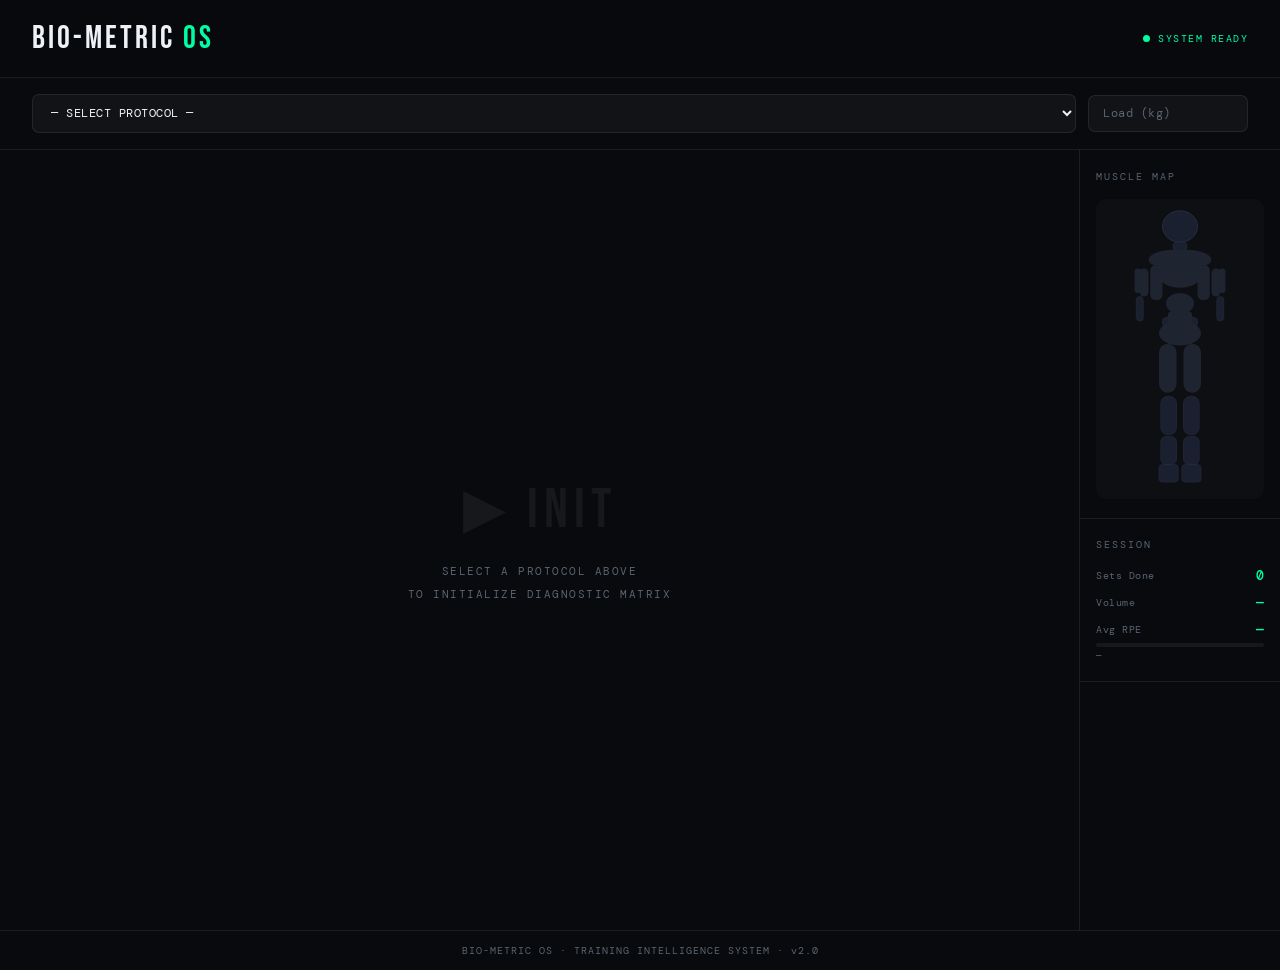
==== index.html @ 9e380eb0 "Add files via upload" ====
<!DOCTYPE html>
<html lang="en">
<head>
  <meta charset="UTF-8">
  <meta name="viewport" content="width=device-width, initial-scale=1.0">
  <title>Bio-Metric OS</title>
  <link rel="preconnect" href="https://fonts.googleapis.com">
  <link href="https://fonts.googleapis.com/css2?family=Bebas+Neue&family=DM+Mono:wght@400;500&family=DM+Sans:wght@300;400;500&display=swap" rel="stylesheet">
  <style>
    *, *::before, *::after { box-sizing: border-box; margin: 0; padding: 0; }

    :root {
      --bg: #080a0d;
      --panel: rgba(255, 255, 255, 0.04);
      --border: rgba(255, 255, 255, 0.08);
      --accent: #00ffa3;
      --accent2: #ff4e6a;
      --accent3: #7c6ff7;
      --text: #c8d0dc;
      --muted: #5a6472;
      --bright: #eef2f7;
    }

    body {
      background: var(--bg);
      color: var(--text);
      font-family: 'DM Sans', sans-serif;
      min-height: 100vh;
      overflow-x: hidden;
    }

    /* ── HEADER ── */
    .bm-header {
      display: flex;
      align-items: center;
      justify-content: space-between;
      padding: 1.2rem 2rem;
      border-bottom: 1px solid var(--border);
      position: sticky;
      top: 0;
      background: rgba(8, 10, 13, 0.92);
      backdrop-filter: blur(12px);
      z-index: 10;
    }

    .bm-logo {
      font-family: 'Bebas Neue', sans-serif;
      font-size: 2rem;
      letter-spacing: 3px;
      color: var(--bright);
    }
    .bm-logo span { color: var(--accent); }

    .bm-status {
      display: flex;
      align-items: center;
      gap: 8px;
      font-family: 'DM Mono', monospace;
      font-size: 0.65rem;
      color: var(--accent);
      text-transform: uppercase;
      letter-spacing: 1.5px;
    }
    .bm-dot {
      width: 7px;
      height: 7px;
      border-radius: 50%;
      background: var(--accent);
      animation: pulse 1.8s ease-in-out infinite;
    }
    @keyframes pulse {
      0%, 100% { opacity: 1; box-shadow: 0 0 0 0 rgba(0, 255, 163, 0.5); }
      50%       { opacity: 0.7; box-shadow: 0 0 0 6px rgba(0, 255, 163, 0); }
    }

    /* ── CONTROLS ── */
    .bm-controls {
      display: flex;
      gap: 12px;
      padding: 1rem 2rem;
      border-bottom: 1px solid var(--border);
      align-items: center;
    }

    .bm-select, .bm-input {
      background: var(--panel);
      border: 1px solid var(--border);
      color: var(--bright);
      font-family: 'DM Mono', monospace;
      font-size: 0.72rem;
      padding: 10px 14px;
      border-radius: 7px;
      outline: none;
      letter-spacing: 0.5px;
      transition: border-color 0.2s;
    }
    .bm-select { flex: 1; cursor: pointer; }
    .bm-input  { width: 160px; }
    .bm-select:focus, .bm-input:focus { border-color: var(--accent); }
    .bm-input::placeholder { color: var(--muted); }

    /* ── MAIN LAYOUT ── */
    .bm-main {
      display: grid;
      grid-template-columns: 1fr 200px;
      min-height: calc(100vh - 120px);
    }

    /* ── VIEWPORT ── */
    .bm-viewport {
      padding: 1.5rem 2rem;
      border-right: 1px solid var(--border);
      transition: opacity 0.35s ease;
    }
    .bm-viewport.fading { opacity: 0; }

    .bm-init {
      display: flex;
      flex-direction: column;
      align-items: center;
      justify-content: center;
      height: 100%;
      gap: 16px;
      min-height: 300px;
    }
    .bm-init-icon {
      font-family: 'Bebas Neue', sans-serif;
      font-size: 3.5rem;
      color: rgba(255,255,255,0.06);
      letter-spacing: 6px;
    }
    .bm-init-txt {
      font-family: 'DM Mono', monospace;
      font-size: 0.7rem;
      color: var(--muted);
      letter-spacing: 1.5px;
      text-align: center;
      line-height: 2;
      text-transform: uppercase;
    }

    /* ── PROTOCOL HEADER ── */
    .proto-header {
      margin-bottom: 1.2rem;
      padding-bottom: 1rem;
      border-bottom: 1px solid var(--border);
    }
    .proto-label {
      font-family: 'Bebas Neue', sans-serif;
      font-size: 2rem;
      letter-spacing: 3px;
      color: var(--bright);
      line-height: 1;
    }
    .proto-status {
      display: inline-block;
      margin-top: 6px;
      font-family: 'DM Mono', monospace;
      font-size: 0.6rem;
      letter-spacing: 2px;
      text-transform: uppercase;
      color: var(--accent);
      border: 1px solid rgba(0, 255, 163, 0.25);
      padding: 4px 10px;
      border-radius: 4px;
    }

    /* ── WORKOUT CARDS ── */
    .workout-grid { display: flex; flex-direction: column; gap: 12px; }

    .workout-card {
      background: var(--panel);
      border: 1px solid var(--border);
      border-left: 3px solid var(--accent3);
      border-radius: 10px;
      padding: 1rem 1.2rem;
      transition: border-color 0.4s, box-shadow 0.4s, transform 0.2s;
    }
    .workout-card:hover { transform: translateX(2px); }
    .workout-card.done {
      border-left-color: var(--accent);
      box-shadow: 0 0 20px -6px rgba(0, 255, 163, 0.25);
    }

    .card-exname {
      font-family: 'Bebas Neue', sans-serif;
      font-size: 1.25rem;
      letter-spacing: 2px;
      color: var(--bright);
      margin-bottom: 8px;
    }

    .card-metrics {
      display: flex;
      gap: 8px;
      flex-wrap: wrap;
      margin-bottom: 8px;
    }
    .metric-chip {
      font-family: 'DM Mono', monospace;
      font-size: 0.62rem;
      background: rgba(255, 255, 255, 0.05);
      border: 1px solid var(--border);
      padding: 3px 9px;
      border-radius: 5px;
      color: var(--text);
      letter-spacing: 0.5px;
    }
    .metric-chip b { color: var(--bright); }

    .card-cues {
      font-size: 0.73rem;
      color: var(--muted);
      margin-bottom: 12px;
      line-height: 1.6;
      font-style: italic;
    }
    .cue-dot { color: var(--accent3); margin: 0 6px; }

    .set-btn {
      background: transparent;
      border: 1px solid rgba(124, 111, 247, 0.4);
      color: var(--accent3);
      font-family: 'DM Mono', monospace;
      font-size: 0.65rem;
      letter-spacing: 1px;
      padding: 6px 14px;
      border-radius: 6px;
      cursor: pointer;
      transition: all 0.2s;
      text-transform: uppercase;
    }
    .set-btn:hover { background: rgba(124, 111, 247, 0.12); border-color: var(--accent3); }
    .set-btn.done { border-color: rgba(0, 255, 163, 0.4); color: var(--accent); background: rgba(0, 255, 163, 0.06); }
    .set-btn:active { transform: scale(0.97); }

    /* ── SIDEBAR ── */
    .bm-sidebar { display: flex; flex-direction: column; }

    .sidebar-section {
      padding: 1.2rem 1rem;
      border-bottom: 1px solid var(--border);
    }
    .sidebar-title {
      font-family: 'DM Mono', monospace;
      font-size: 0.6rem;
      color: var(--muted);
      text-transform: uppercase;
      letter-spacing: 2px;
      margin-bottom: 1rem;
    }

    /* ── SVG MUSCLE MAP ── */
    .svg-wrap {
      background: rgba(255,255,255,0.02);
      border-radius: 10px;
      padding: 10px;
      display: flex;
      justify-content: center;
    }
    svg#hmap { width: 140px; height: auto; }

    .muscle-grp {
      fill: #1e2530;
      transition: fill 0.5s ease, filter 0.5s ease;
    }
    .muscle-grp.active {
      fill: var(--accent);
      filter: drop-shadow(0 0 6px rgba(0, 255, 163, 0.6));
    }

    /* ── SESSION STATS ── */
    .session-stats { display: flex; flex-direction: column; gap: 10px; }
    .stat-row { display: flex; justify-content: space-between; align-items: center; }
    .stat-key {
      font-family: 'DM Mono', monospace;
      font-size: 0.6rem;
      color: var(--muted);
      letter-spacing: 0.5px;
    }
    .stat-val {
      font-family: 'DM Mono', monospace;
      font-size: 0.8rem;
      color: var(--accent);
      font-weight: 500;
    }

    .rpe-bar-bg {
      background: rgba(255,255,255,0.06);
      border-radius: 2px;
      height: 4px;
      overflow: hidden;
      margin-top: 5px;
    }
    .rpe-bar-fill {
      height: 100%;
      background: linear-gradient(90deg, var(--accent3), var(--accent2));
      border-radius: 2px;
      transition: width 0.7s cubic-bezier(0.4, 0, 0.2, 1);
    }
    .rpe-label {
      font-family: 'DM Mono', monospace;
      font-size: 0.55rem;
      color: var(--muted);
      margin-top: 3px;
      letter-spacing: 0.5px;
    }

    /* ── FOOTER ── */
    .bm-footer {
      padding: 0.8rem 2rem;
      border-top: 1px solid var(--border);
      font-family: 'DM Mono', monospace;
      font-size: 0.6rem;
      color: var(--muted);
      letter-spacing: 1px;
      text-align: center;
    }
  </style>
</head>
<body>

  <header class="bm-header">
    <div class="bm-logo">BIO-METRIC <span>OS</span></div>
    <div class="bm-status">
      <div class="bm-dot"></div>
      <span id="sys-status">SYSTEM READY</span>
    </div>
  </header>

  <div class="bm-controls">
    <select class="bm-select" id="proto-sel">
      <option value="">— SELECT PROTOCOL —</option>
      <option value="bodybuilder">HYPERTROPHY / BODYBUILDER</option>
      <option value="powerlifter">CNS INTENSITY / POWERLIFTER</option>
      <option value="calisthenics">NEUROMUSCULAR / CALISTHENICS</option>
    </select>
    <input class="bm-input" type="number" id="wt-input" placeholder="Load (kg)" min="0">
  </div>

  <div class="bm-main">

    <!-- Dynamic Viewport -->
    <div class="bm-viewport" id="viewport">
      <div class="bm-init">
        <div class="bm-init-icon">▶ INIT</div>
        <div class="bm-init-txt">Select a protocol above<br>to initialize diagnostic matrix</div>
      </div>
    </div>

    <!-- Sidebar -->
    <div class="bm-sidebar">

      <div class="sidebar-section">
        <div class="sidebar-title">Muscle Map</div>
        <div class="svg-wrap">
          <svg id="hmap" viewBox="0 0 80 160" xmlns="http://www.w3.org/2000/svg">
            <!-- Head -->
            <ellipse cx="40" cy="10" rx="10" ry="9" fill="#1a2030" stroke="#2a3040" stroke-width="0.5"/>
            <!-- Neck -->
            <rect x="36" y="19" width="8" height="5" rx="2" fill="#1a2030" stroke="#2a3040" stroke-width="0.3"/>
            <!-- Shoulders -->
            <ellipse id="m-shoulders" cx="40" cy="29" rx="18" ry="6" class="muscle-grp"/>
            <!-- Chest -->
            <ellipse id="m-chest" cx="40" cy="38" rx="12" ry="7" class="muscle-grp"/>
            <!-- Lats -->
            <rect id="m-lats" x="23" y="32" width="7" height="20" rx="3" class="muscle-grp"/>
            <rect id="m-lats-r" x="50" y="32" width="7" height="20" rx="3" class="muscle-grp"/>
            <!-- Core / Abs -->
            <ellipse id="m-core" cx="40" cy="54" rx="8" ry="6" class="muscle-grp"/>
            <!-- Triceps -->
            <rect id="m-triceps" x="17" y="34" width="5" height="16" rx="2.5" class="muscle-grp"/>
            <rect id="m-triceps-r" x="58" y="34" width="5" height="16" rx="2.5" class="muscle-grp"/>
            <!-- Biceps -->
            <rect id="m-biceps" x="14" y="34" width="4" height="14" rx="2" class="muscle-grp"/>
            <rect id="m-biceps-r" x="62" y="34" width="4" height="14" rx="2" class="muscle-grp"/>
            <!-- Forearms -->
            <rect x="15" y="50" width="4" height="14" rx="2" fill="#1a2030" stroke="#2a3040" stroke-width="0.3"/>
            <rect x="61" y="50" width="4" height="14" rx="2" fill="#1a2030" stroke="#2a3040" stroke-width="0.3"/>
            <!-- Hips -->
            <rect x="30" y="62" width="20" height="5" rx="2" fill="#1a2030" stroke="#2a3040" stroke-width="0.3"/>
            <!-- Lower Back -->
            <rect id="m-lower_back" x="33" y="58" width="14" height="10" rx="3" class="muscle-grp"/>
            <!-- Glutes -->
            <ellipse id="m-glutes" cx="40" cy="71" rx="12" ry="7" class="muscle-grp"/>
            <!-- Quads -->
            <rect id="m-quads" x="28" y="77" width="10" height="28" rx="5" class="muscle-grp"/>
            <rect id="m-quads-r" x="42" y="77" width="10" height="28" rx="5" class="muscle-grp"/>
            <!-- Hamstrings (calves area) -->
            <rect x="29" y="107" width="9" height="22" rx="4" fill="#1a2030" stroke="#2a3040" stroke-width="0.3"/>
            <rect x="42" y="107" width="9" height="22" rx="4" fill="#1a2030" stroke="#2a3040" stroke-width="0.3"/>
            <!-- Calves -->
            <rect x="29" y="130" width="9" height="16" rx="3" fill="#1a2030" stroke="#2a3040" stroke-width="0.3"/>
            <rect x="42" y="130" width="9" height="16" rx="3" fill="#1a2030" stroke="#2a3040" stroke-width="0.3"/>
            <!-- Feet -->
            <rect x="28" y="146" width="11" height="10" rx="2" fill="#1a2030" stroke="#2a3040" stroke-width="0.3"/>
            <rect x="41" y="146" width="11" height="10" rx="2" fill="#1a2030" stroke="#2a3040" stroke-width="0.3"/>
          </svg>
        </div>
      </div>

      <div class="sidebar-section">
        <div class="sidebar-title">Session</div>
        <div class="session-stats">
          <div class="stat-row">
            <span class="stat-key">Sets Done</span>
            <span class="stat-val" id="stat-sets">0</span>
          </div>
          <div class="stat-row">
            <span class="stat-key">Volume</span>
            <span class="stat-val" id="stat-vol">—</span>
          </div>
          <div>
            <div class="stat-row">
              <span class="stat-key">Avg RPE</span>
              <span class="stat-val" id="stat-rpe">—</span>
            </div>
            <div class="rpe-bar-bg"><div class="rpe-bar-fill" id="rpe-bar" style="width:0%"></div></div>
            <div class="rpe-label" id="rpe-label">—</div>
          </div>
        </div>
      </div>

    </div>
  </div>

  <footer class="bm-footer">BIO-METRIC OS · TRAINING INTELLIGENCE SYSTEM · v2.0</footer>

  <script>
    const DB = {
      protocols: {
        bodybuilder: {
          label: "Hypertrophy Protocol",
          physiologyStatus: "High-Volume Metabolic Stress",
          targetedMuscles: ["chest", "triceps", "shoulders"],
          workoutBlocks: [
            { exercise: "Incline Dumbbell Press", tempo: "3-1-2-1", rpe: 8, reps: "10-12", cues: ["Retract scapula", "Deep stretch at bottom"] },
            { exercise: "Lateral Raises",         tempo: "2-0-2-2", rpe: 9, reps: "15-20", cues: ["Lead with elbows", "Pinkies up"] },
            { exercise: "Cable Chest Fly",        tempo: "2-1-2-0", rpe: 8, reps: "12-15", cues: ["Full ROM stretch", "Squeeze at peak"] }
          ]
        },
        powerlifter: {
          label: "CNS Intensity Protocol",
          physiologyStatus: "Maximum Motor Unit Recruitment",
          targetedMuscles: ["quads", "glutes", "lower_back"],
          workoutBlocks: [
            { exercise: "Low Bar Back Squat",   tempo: "2-0-X-0", rpe: 9, reps: "3-5", cues: ["Drive through mid-foot", "Brace hard"] },
            { exercise: "Romanian Deadlift",    tempo: "3-0-1-0", rpe: 8, reps: "4-6", cues: ["Hinge at hip", "Bar close to body"] }
          ]
        },
        calisthenics: {
          label: "Neuromuscular Skill Protocol",
          physiologyStatus: "Proprioceptive Mastery",
          targetedMuscles: ["lats", "biceps", "core"],
          workoutBlocks: [
            { exercise: "Muscle Up Progression", tempo: "Explosive", rpe: 7, reps: "5",     cues: ["False grip", "Chest over bar"] },
            { exercise: "L-Sit Hold",            tempo: "Static",   rpe: 7, reps: "3×15s", cues: ["Depress scapula", "Legs parallel"] },
            { exercise: "Weighted Pull-up",      tempo: "2-1-2-0",  rpe: 8, reps: "5-6",   cues: ["Elbows to pockets", "Full hang"] }
          ]
        }
      }
    };

    // Maps JSON muscle keys → SVG element IDs
    const muscleMap = {
      chest:      ["m-chest"],
      triceps:    ["m-triceps", "m-triceps-r"],
      shoulders:  ["m-shoulders"],
      quads:      ["m-quads", "m-quads-r"],
      glutes:     ["m-glutes"],
      lower_back: ["m-lower_back"],
      lats:       ["m-lats", "m-lats-r"],
      biceps:     ["m-biceps", "m-biceps-r"],
      core:       ["m-core"]
    };

    let state = { protocol: null, doneSets: new Set(), totalVol: 0 };

    function setStatus(txt) {
      document.getElementById('sys-status').textContent = txt;
    }

    function getRPELabel(rpe) {
      if (rpe <= 5) return 'Easy';
      if (rpe <= 7) return 'Moderate';
      if (rpe <= 8) return 'Hard';
      if (rpe <= 9) return 'Very Hard';
      return 'Max Effort';
    }

    function updateMap(targets) {
      document.querySelectorAll('.muscle-grp').forEach(el => el.classList.remove('active'));
      targets.forEach(t => {
        (muscleMap[t] || []).forEach(id => {
          const el = document.getElementById(id);
          if (el) el.classList.add('active');
        });
      });
    }

    function updateStats() {
      const wt = parseFloat(document.getElementById('wt-input').value) || 0;
      document.getElementById('stat-sets').textContent = state.doneSets.size;
      document.getElementById('stat-vol').textContent = state.totalVol > 0
        ? state.totalVol.toFixed(0) + ' kg'
        : (wt > 0 ? '0 kg' : '—');
    }

    function renderProtocol(key) {
      const vp = document.getElementById('viewport');
      vp.classList.add('fading');
      state.doneSets.clear();
      state.totalVol = 0;
      updateStats();

      setTimeout(() => {
        const p = DB.protocols[key];
        state.protocol = p;
        const maxRPE = Math.max(...p.workoutBlocks.map(b => b.rpe));

        vp.innerHTML = `
          <div class="proto-header">
            <div class="proto-label">${p.label}</div>
            <div class="proto-status">${p.physiologyStatus}</div>
          </div>
          <div class="workout-grid">
            ${p.workoutBlocks.map((b, i) => `
              <div class="workout-card" id="card-${i}">
                <div class="card-exname">${b.exercise}</div>
                <div class="card-metrics">
                  <span class="metric-chip"><b>RPE</b> ${b.rpe}</span>
                  <span class="metric-chip"><b>REPS</b> ${b.reps}</span>
                  <span class="metric-chip"><b>TEMPO</b> ${b.tempo}</span>
                </div>
                <div class="card-cues">${b.cues.map(c => `<span>${c}</span>`).join('<span class="cue-dot">·</span>')}</div>
                <button class="set-btn" id="btn-${i}" onclick="logSet(${i})">✓ Log Set</button>
              </div>
            `).join('')}
          </div>
        `;

        vp.classList.remove('fading');
        updateMap(p.targetedMuscles);
        document.getElementById('rpe-bar').style.width = (maxRPE / 10 * 100) + '%';
        document.getElementById('stat-rpe').textContent = maxRPE + '/10';
        document.getElementById('rpe-label').textContent = getRPELabel(maxRPE);
        setStatus('PROTOCOL LOADED');
      }, 350);
    }

    function logSet(i) {
      const wt = parseFloat(document.getElementById('wt-input').value) || 0;
      const block = state.protocol.workoutBlocks[i];
      if (!state.doneSets.has(i)) {
        state.doneSets.add(i);
        const repsMid = parseInt(block.reps) || 5;
        state.totalVol += repsMid * wt;
        document.getElementById('card-' + i).classList.add('done');
        const btn = document.getElementById('btn-' + i);
        btn.classList.add('done');
        btn.textContent = '✓ Done';
        updateStats();
        setStatus('SET LOGGED · ' + state.doneSets.size + ' COMPLETE');
      }
    }

    document.getElementById('proto-sel').addEventListener('change', e => {
      if (e.target.value) renderProtocol(e.target.value);
    });
    document.getElementById('wt-input').addEventListener('input', updateStats);
  </script>

</body>
</html>
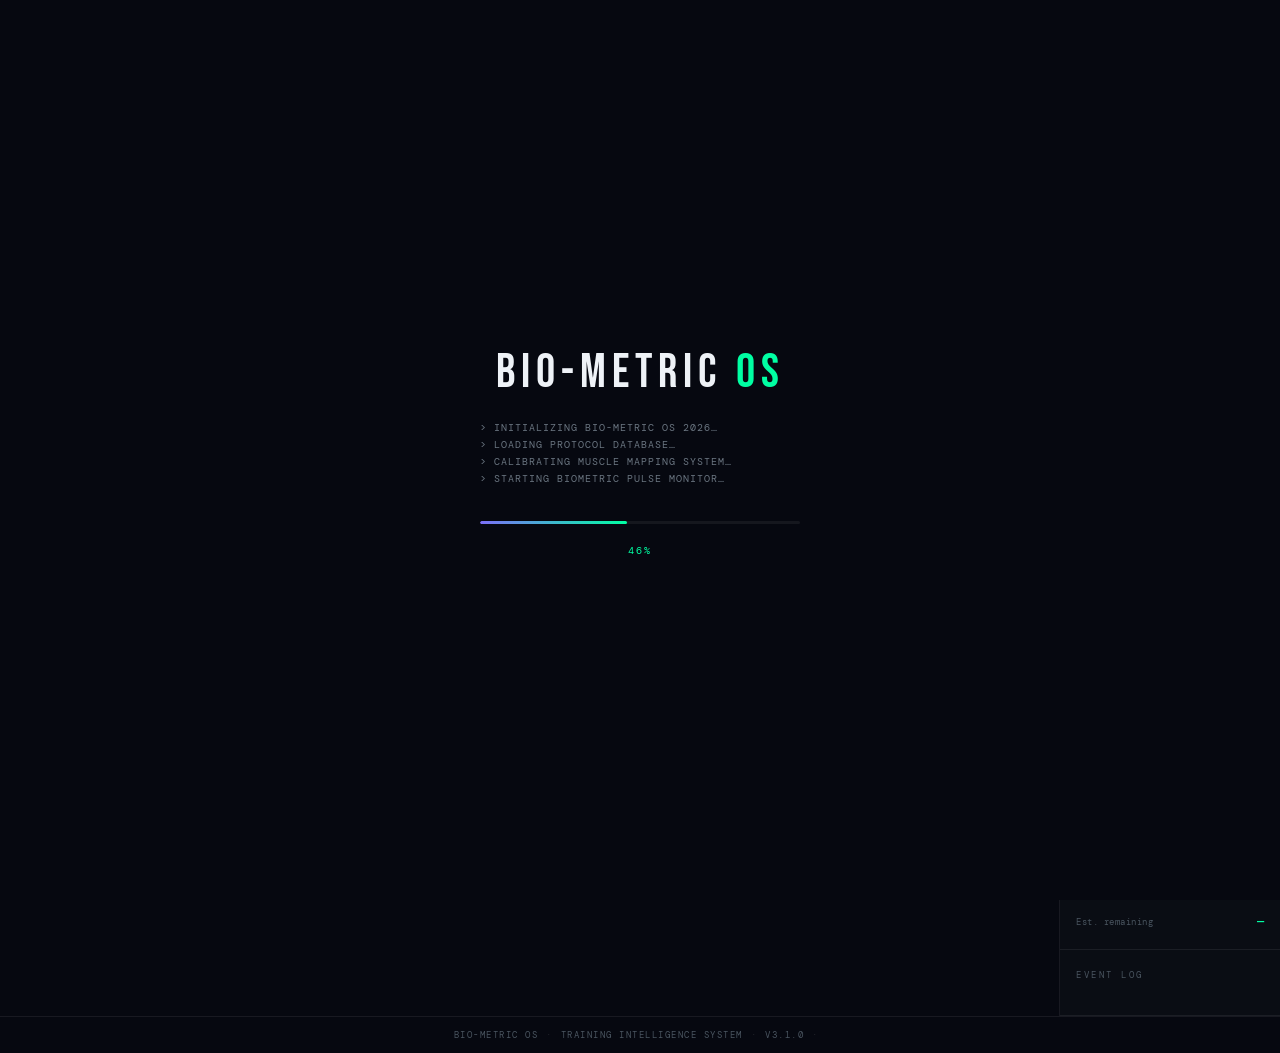
==== commit bbde28ba: "Add files via upload" ====
--- a/index.html
+++ b/index.html
@@ -1,404 +1,151 @@
 <!DOCTYPE html>
 <html lang="en">
 <head>
-  <meta charset="UTF-8">
-  <meta name="viewport" content="width=device-width, initial-scale=1.0">
-  <title>Bio-Metric OS</title>
-  <link rel="preconnect" href="https://fonts.googleapis.com">
-  <link href="https://fonts.googleapis.com/css2?family=Bebas+Neue&family=DM+Mono:wght@400;500&family=DM+Sans:wght@300;400;500&display=swap" rel="stylesheet">
-  <style>
-    *, *::before, *::after { box-sizing: border-box; margin: 0; padding: 0; }
-
-    :root {
-      --bg: #080a0d;
-      --panel: rgba(255, 255, 255, 0.04);
-      --border: rgba(255, 255, 255, 0.08);
-      --accent: #00ffa3;
-      --accent2: #ff4e6a;
-      --accent3: #7c6ff7;
-      --text: #c8d0dc;
-      --muted: #5a6472;
-      --bright: #eef2f7;
-    }
-
-    body {
-      background: var(--bg);
-      color: var(--text);
-      font-family: 'DM Sans', sans-serif;
-      min-height: 100vh;
-      overflow-x: hidden;
-    }
-
-    /* ── HEADER ── */
-    .bm-header {
-      display: flex;
-      align-items: center;
-      justify-content: space-between;
-      padding: 1.2rem 2rem;
-      border-bottom: 1px solid var(--border);
-      position: sticky;
-      top: 0;
-      background: rgba(8, 10, 13, 0.92);
-      backdrop-filter: blur(12px);
-      z-index: 10;
-    }
-
-    .bm-logo {
-      font-family: 'Bebas Neue', sans-serif;
-      font-size: 2rem;
-      letter-spacing: 3px;
-      color: var(--bright);
-    }
-    .bm-logo span { color: var(--accent); }
-
-    .bm-status {
-      display: flex;
-      align-items: center;
-      gap: 8px;
-      font-family: 'DM Mono', monospace;
-      font-size: 0.65rem;
-      color: var(--accent);
-      text-transform: uppercase;
-      letter-spacing: 1.5px;
-    }
-    .bm-dot {
-      width: 7px;
-      height: 7px;
-      border-radius: 50%;
-      background: var(--accent);
-      animation: pulse 1.8s ease-in-out infinite;
-    }
-    @keyframes pulse {
-      0%, 100% { opacity: 1; box-shadow: 0 0 0 0 rgba(0, 255, 163, 0.5); }
-      50%       { opacity: 0.7; box-shadow: 0 0 0 6px rgba(0, 255, 163, 0); }
-    }
-
-    /* ── CONTROLS ── */
-    .bm-controls {
-      display: flex;
-      gap: 12px;
-      padding: 1rem 2rem;
-      border-bottom: 1px solid var(--border);
-      align-items: center;
-    }
-
-    .bm-select, .bm-input {
-      background: var(--panel);
-      border: 1px solid var(--border);
-      color: var(--bright);
-      font-family: 'DM Mono', monospace;
-      font-size: 0.72rem;
-      padding: 10px 14px;
-      border-radius: 7px;
-      outline: none;
-      letter-spacing: 0.5px;
-      transition: border-color 0.2s;
-    }
-    .bm-select { flex: 1; cursor: pointer; }
-    .bm-input  { width: 160px; }
-    .bm-select:focus, .bm-input:focus { border-color: var(--accent); }
-    .bm-input::placeholder { color: var(--muted); }
-
-    /* ── MAIN LAYOUT ── */
-    .bm-main {
-      display: grid;
-      grid-template-columns: 1fr 200px;
-      min-height: calc(100vh - 120px);
-    }
-
-    /* ── VIEWPORT ── */
-    .bm-viewport {
-      padding: 1.5rem 2rem;
-      border-right: 1px solid var(--border);
-      transition: opacity 0.35s ease;
-    }
-    .bm-viewport.fading { opacity: 0; }
-
-    .bm-init {
-      display: flex;
-      flex-direction: column;
-      align-items: center;
-      justify-content: center;
-      height: 100%;
-      gap: 16px;
-      min-height: 300px;
-    }
-    .bm-init-icon {
-      font-family: 'Bebas Neue', sans-serif;
-      font-size: 3.5rem;
-      color: rgba(255,255,255,0.06);
-      letter-spacing: 6px;
-    }
-    .bm-init-txt {
-      font-family: 'DM Mono', monospace;
-      font-size: 0.7rem;
-      color: var(--muted);
-      letter-spacing: 1.5px;
-      text-align: center;
-      line-height: 2;
-      text-transform: uppercase;
-    }
-
-    /* ── PROTOCOL HEADER ── */
-    .proto-header {
-      margin-bottom: 1.2rem;
-      padding-bottom: 1rem;
-      border-bottom: 1px solid var(--border);
-    }
-    .proto-label {
-      font-family: 'Bebas Neue', sans-serif;
-      font-size: 2rem;
-      letter-spacing: 3px;
-      color: var(--bright);
-      line-height: 1;
-    }
-    .proto-status {
-      display: inline-block;
-      margin-top: 6px;
-      font-family: 'DM Mono', monospace;
-      font-size: 0.6rem;
-      letter-spacing: 2px;
-      text-transform: uppercase;
-      color: var(--accent);
-      border: 1px solid rgba(0, 255, 163, 0.25);
-      padding: 4px 10px;
-      border-radius: 4px;
-    }
-
-    /* ── WORKOUT CARDS ── */
-    .workout-grid { display: flex; flex-direction: column; gap: 12px; }
-
-    .workout-card {
-      background: var(--panel);
-      border: 1px solid var(--border);
-      border-left: 3px solid var(--accent3);
-      border-radius: 10px;
-      padding: 1rem 1.2rem;
-      transition: border-color 0.4s, box-shadow 0.4s, transform 0.2s;
-    }
-    .workout-card:hover { transform: translateX(2px); }
-    .workout-card.done {
-      border-left-color: var(--accent);
-      box-shadow: 0 0 20px -6px rgba(0, 255, 163, 0.25);
-    }
-
-    .card-exname {
-      font-family: 'Bebas Neue', sans-serif;
-      font-size: 1.25rem;
-      letter-spacing: 2px;
-      color: var(--bright);
-      margin-bottom: 8px;
-    }
-
-    .card-metrics {
-      display: flex;
-      gap: 8px;
-      flex-wrap: wrap;
-      margin-bottom: 8px;
-    }
-    .metric-chip {
-      font-family: 'DM Mono', monospace;
-      font-size: 0.62rem;
-      background: rgba(255, 255, 255, 0.05);
-      border: 1px solid var(--border);
-      padding: 3px 9px;
-      border-radius: 5px;
-      color: var(--text);
-      letter-spacing: 0.5px;
-    }
-    .metric-chip b { color: var(--bright); }
-
-    .card-cues {
-      font-size: 0.73rem;
-      color: var(--muted);
-      margin-bottom: 12px;
-      line-height: 1.6;
-      font-style: italic;
-    }
-    .cue-dot { color: var(--accent3); margin: 0 6px; }
-
-    .set-btn {
-      background: transparent;
-      border: 1px solid rgba(124, 111, 247, 0.4);
-      color: var(--accent3);
-      font-family: 'DM Mono', monospace;
-      font-size: 0.65rem;
-      letter-spacing: 1px;
-      padding: 6px 14px;
-      border-radius: 6px;
-      cursor: pointer;
-      transition: all 0.2s;
-      text-transform: uppercase;
-    }
-    .set-btn:hover { background: rgba(124, 111, 247, 0.12); border-color: var(--accent3); }
-    .set-btn.done { border-color: rgba(0, 255, 163, 0.4); color: var(--accent); background: rgba(0, 255, 163, 0.06); }
-    .set-btn:active { transform: scale(0.97); }
-
-    /* ── SIDEBAR ── */
-    .bm-sidebar { display: flex; flex-direction: column; }
-
-    .sidebar-section {
-      padding: 1.2rem 1rem;
-      border-bottom: 1px solid var(--border);
-    }
-    .sidebar-title {
-      font-family: 'DM Mono', monospace;
-      font-size: 0.6rem;
-      color: var(--muted);
-      text-transform: uppercase;
-      letter-spacing: 2px;
-      margin-bottom: 1rem;
-    }
-
-    /* ── SVG MUSCLE MAP ── */
-    .svg-wrap {
-      background: rgba(255,255,255,0.02);
-      border-radius: 10px;
-      padding: 10px;
-      display: flex;
-      justify-content: center;
-    }
-    svg#hmap { width: 140px; height: auto; }
-
-    .muscle-grp {
-      fill: #1e2530;
-      transition: fill 0.5s ease, filter 0.5s ease;
-    }
-    .muscle-grp.active {
-      fill: var(--accent);
-      filter: drop-shadow(0 0 6px rgba(0, 255, 163, 0.6));
-    }
-
-    /* ── SESSION STATS ── */
-    .session-stats { display: flex; flex-direction: column; gap: 10px; }
-    .stat-row { display: flex; justify-content: space-between; align-items: center; }
-    .stat-key {
-      font-family: 'DM Mono', monospace;
-      font-size: 0.6rem;
-      color: var(--muted);
-      letter-spacing: 0.5px;
-    }
-    .stat-val {
-      font-family: 'DM Mono', monospace;
-      font-size: 0.8rem;
-      color: var(--accent);
-      font-weight: 500;
-    }
-
-    .rpe-bar-bg {
-      background: rgba(255,255,255,0.06);
-      border-radius: 2px;
-      height: 4px;
-      overflow: hidden;
-      margin-top: 5px;
-    }
-    .rpe-bar-fill {
-      height: 100%;
-      background: linear-gradient(90deg, var(--accent3), var(--accent2));
-      border-radius: 2px;
-      transition: width 0.7s cubic-bezier(0.4, 0, 0.2, 1);
-    }
-    .rpe-label {
-      font-family: 'DM Mono', monospace;
-      font-size: 0.55rem;
-      color: var(--muted);
-      margin-top: 3px;
-      letter-spacing: 0.5px;
-    }
-
-    /* ── FOOTER ── */
-    .bm-footer {
-      padding: 0.8rem 2rem;
-      border-top: 1px solid var(--border);
-      font-family: 'DM Mono', monospace;
-      font-size: 0.6rem;
-      color: var(--muted);
-      letter-spacing: 1px;
-      text-align: center;
-    }
-  </style>
+  <meta charset="UTF-8" />
+  <meta name="viewport" content="width=device-width, initial-scale=1.0" />
+  <title>Bio-Metric OS · Training Intelligence</title>
+  <link rel="preconnect" href="https://fonts.googleapis.com" />
+  <link href="https://fonts.googleapis.com/css2?family=Bebas+Neue&family=DM+Mono:wght@300;400;500&family=DM+Sans:wght@300;400;500;600&display=swap" rel="stylesheet" />
+  <link rel="stylesheet" href="Iron.css" />
 </head>
 <body>
 
+  <!-- BOOT OVERLAY -->
+  <div id="boot-overlay" class="boot-overlay" aria-hidden="true">
+    <div class="boot-inner">
+      <div class="boot-logo">BIO-METRIC <span>OS</span></div>
+      <div class="boot-lines" id="boot-lines"></div>
+      <div class="boot-bar-wrap">
+        <div class="boot-bar" id="boot-bar"></div>
+      </div>
+      <div class="boot-pct" id="boot-pct">0%</div>
+    </div>
+  </div>
+
+  <!-- REST TIMER OVERLAY -->
+  <div id="rest-overlay" class="rest-overlay" aria-hidden="true">
+    <div class="rest-inner">
+      <div class="rest-label">REST TIMER</div>
+      <canvas id="rest-ring" width="160" height="160"></canvas>
+      <div class="rest-countdown" id="rest-countdown">0:00</div>
+      <div class="rest-msg" id="rest-msg">Recovering…</div>
+      <button class="rest-skip" id="rest-skip">SKIP REST</button>
+    </div>
+  </div>
+
+  <!-- SCANLINE EFFECT -->
+  <div class="scanlines" aria-hidden="true"></div>
+
+  <!-- HEADER -->
   <header class="bm-header">
     <div class="bm-logo">BIO-METRIC <span>OS</span></div>
-    <div class="bm-status">
-      <div class="bm-dot"></div>
-      <span id="sys-status">SYSTEM READY</span>
+
+    <div class="bm-header-center">
+      <canvas id="pulse-canvas" width="200" height="40" aria-label="Biometric pulse monitor"></canvas>
+    </div>
+
+    <div class="bm-header-right">
+      <div class="bm-clock" id="bm-clock">00:00:00</div>
+      <div class="bm-status">
+        <div class="bm-dot"></div>
+        <span id="sys-status">SYSTEM READY</span>
+      </div>
     </div>
   </header>
 
+  <!-- CONTROLS -->
   <div class="bm-controls">
-    <select class="bm-select" id="proto-sel">
-      <option value="">— SELECT PROTOCOL —</option>
-      <option value="bodybuilder">HYPERTROPHY / BODYBUILDER</option>
-      <option value="powerlifter">CNS INTENSITY / POWERLIFTER</option>
-      <option value="calisthenics">NEUROMUSCULAR / CALISTHENICS</option>
-    </select>
-    <input class="bm-input" type="number" id="wt-input" placeholder="Load (kg)" min="0">
-  </div>
-
+    <div class="bm-select-wrap">
+      <label class="ctrl-label" for="proto-sel">PROTOCOL</label>
+      <select class="bm-select" id="proto-sel" aria-label="Select training protocol">
+        <option value="">— SELECT PROTOCOL —</option>
+        <option value="bodybuilder">HYPERTROPHY / BODYBUILDER</option>
+        <option value="powerlifter">CNS INTENSITY / POWERLIFTER</option>
+        <option value="calisthenics">NEUROMUSCULAR / CALISTHENICS</option>
+      </select>
+    </div>
+
+    <div class="bm-input-wrap">
+      <label class="ctrl-label" for="wt-input">LOAD (KG)</label>
+      <input class="bm-input" type="number" id="wt-input" placeholder="0.0" min="0" step="0.5" aria-label="Load in kilograms" />
+    </div>
+
+
+
+    <div class="bm-meta-pills" id="bm-meta-pills">
+      <div class="meta-pill" id="pill-duration"><span class="pill-icon">⏱</span><span id="pill-dur-val">—</span></div>
+      <div class="meta-pill" id="pill-diff"><span class="pill-icon">⚡</span><span id="pill-diff-val">—</span></div>
+      <div class="meta-pill" id="pill-sets-total"><span class="pill-icon">◆</span><span id="pill-sets-val">—</span></div>
+    </div>
+
+    <button class="bm-export-btn" id="export-btn" disabled aria-label="Export session data">
+      EXPORT SESSION
+    </button>
+    
+    <button class="bm-reset-btn" id="reset-btn">RESET SYSTEM</button>
+    
+  </div>
+
+  <!-- MAIN LAYOUT -->
   <div class="bm-main">
 
-    <!-- Dynamic Viewport -->
-    <div class="bm-viewport" id="viewport">
-      <div class="bm-init">
+    <!-- VIEWPORT -->
+    <div class="bm-viewport" id="viewport" role="main">
+      <div class="bm-init" id="init-state">
         <div class="bm-init-icon">▶ INIT</div>
-        <div class="bm-init-txt">Select a protocol above<br>to initialize diagnostic matrix</div>
-      </div>
-    </div>
-
-    <!-- Sidebar -->
-    <div class="bm-sidebar">
-
+        <div class="bm-init-txt">
+          Select a protocol above<br />to initialize diagnostic matrix
+        </div>
+        <div class="bm-init-grid" id="init-grid" aria-hidden="true"></div>
+      </div>
+    </div>
+
+    <!-- SIDEBAR -->
+    <aside class="bm-sidebar" aria-label="Training metrics">
+
+      <!-- COMPLETION RING -->
+      <div class="sidebar-section sidebar-section--ring">
+        <div class="sidebar-title">Completion</div>
+        <div class="ring-wrap">
+          <canvas id="completion-ring" width="100" height="100" aria-label="Workout completion progress"></canvas>
+          <div class="ring-pct" id="ring-pct">0%</div>
+        </div>
+      </div>
+
+      <!-- MUSCLE MAP -->
       <div class="sidebar-section">
         <div class="sidebar-title">Muscle Map</div>
         <div class="svg-wrap">
-          <svg id="hmap" viewBox="0 0 80 160" xmlns="http://www.w3.org/2000/svg">
-            <!-- Head -->
+          <svg id="hmap" viewBox="0 0 80 160" xmlns="http://www.w3.org/2000/svg" aria-label="Human muscle diagram">
             <ellipse cx="40" cy="10" rx="10" ry="9" fill="#1a2030" stroke="#2a3040" stroke-width="0.5"/>
-            <!-- Neck -->
             <rect x="36" y="19" width="8" height="5" rx="2" fill="#1a2030" stroke="#2a3040" stroke-width="0.3"/>
-            <!-- Shoulders -->
             <ellipse id="m-shoulders" cx="40" cy="29" rx="18" ry="6" class="muscle-grp"/>
-            <!-- Chest -->
             <ellipse id="m-chest" cx="40" cy="38" rx="12" ry="7" class="muscle-grp"/>
-            <!-- Lats -->
             <rect id="m-lats" x="23" y="32" width="7" height="20" rx="3" class="muscle-grp"/>
             <rect id="m-lats-r" x="50" y="32" width="7" height="20" rx="3" class="muscle-grp"/>
-            <!-- Core / Abs -->
             <ellipse id="m-core" cx="40" cy="54" rx="8" ry="6" class="muscle-grp"/>
-            <!-- Triceps -->
             <rect id="m-triceps" x="17" y="34" width="5" height="16" rx="2.5" class="muscle-grp"/>
             <rect id="m-triceps-r" x="58" y="34" width="5" height="16" rx="2.5" class="muscle-grp"/>
-            <!-- Biceps -->
             <rect id="m-biceps" x="14" y="34" width="4" height="14" rx="2" class="muscle-grp"/>
             <rect id="m-biceps-r" x="62" y="34" width="4" height="14" rx="2" class="muscle-grp"/>
-            <!-- Forearms -->
             <rect x="15" y="50" width="4" height="14" rx="2" fill="#1a2030" stroke="#2a3040" stroke-width="0.3"/>
             <rect x="61" y="50" width="4" height="14" rx="2" fill="#1a2030" stroke="#2a3040" stroke-width="0.3"/>
-            <!-- Hips -->
             <rect x="30" y="62" width="20" height="5" rx="2" fill="#1a2030" stroke="#2a3040" stroke-width="0.3"/>
-            <!-- Lower Back -->
             <rect id="m-lower_back" x="33" y="58" width="14" height="10" rx="3" class="muscle-grp"/>
-            <!-- Glutes -->
             <ellipse id="m-glutes" cx="40" cy="71" rx="12" ry="7" class="muscle-grp"/>
-            <!-- Quads -->
             <rect id="m-quads" x="28" y="77" width="10" height="28" rx="5" class="muscle-grp"/>
             <rect id="m-quads-r" x="42" y="77" width="10" height="28" rx="5" class="muscle-grp"/>
-            <!-- Hamstrings (calves area) -->
-            <rect x="29" y="107" width="9" height="22" rx="4" fill="#1a2030" stroke="#2a3040" stroke-width="0.3"/>
-            <rect x="42" y="107" width="9" height="22" rx="4" fill="#1a2030" stroke="#2a3040" stroke-width="0.3"/>
-            <!-- Calves -->
+            <rect id="m-hamstrings" x="29" y="107" width="9" height="22" rx="4" class="muscle-grp"/>
+            <rect id="m-hamstrings-r" x="42" y="107" width="9" height="22" rx="4" class="muscle-grp"/>
             <rect x="29" y="130" width="9" height="16" rx="3" fill="#1a2030" stroke="#2a3040" stroke-width="0.3"/>
             <rect x="42" y="130" width="9" height="16" rx="3" fill="#1a2030" stroke="#2a3040" stroke-width="0.3"/>
-            <!-- Feet -->
             <rect x="28" y="146" width="11" height="10" rx="2" fill="#1a2030" stroke="#2a3040" stroke-width="0.3"/>
             <rect x="41" y="146" width="11" height="10" rx="2" fill="#1a2030" stroke="#2a3040" stroke-width="0.3"/>
           </svg>
         </div>
       </div>
 
+      <!-- SESSION STATS -->
       <div class="sidebar-section">
         <div class="sidebar-title">Session</div>
         <div class="session-stats">
@@ -410,165 +157,47 @@
             <span class="stat-key">Volume</span>
             <span class="stat-val" id="stat-vol">—</span>
           </div>
-          <div>
-            <div class="stat-row">
-              <span class="stat-key">Avg RPE</span>
-              <span class="stat-val" id="stat-rpe">—</span>
-            </div>
-            <div class="rpe-bar-bg"><div class="rpe-bar-fill" id="rpe-bar" style="width:0%"></div></div>
-            <div class="rpe-label" id="rpe-label">—</div>
+          <div class="stat-row">
+            <span class="stat-key">Avg RPE</span>
+            <span class="stat-val" id="stat-rpe">—</span>
           </div>
         </div>
-      </div>
-
-    </div>
-  </div>
-
-  <footer class="bm-footer">BIO-METRIC OS · TRAINING INTELLIGENCE SYSTEM · v2.0</footer>
-
-  <script>
-    const DB = {
-      protocols: {
-        bodybuilder: {
-          label: "Hypertrophy Protocol",
-          physiologyStatus: "High-Volume Metabolic Stress",
-          targetedMuscles: ["chest", "triceps", "shoulders"],
-          workoutBlocks: [
-            { exercise: "Incline Dumbbell Press", tempo: "3-1-2-1", rpe: 8, reps: "10-12", cues: ["Retract scapula", "Deep stretch at bottom"] },
-            { exercise: "Lateral Raises",         tempo: "2-0-2-2", rpe: 9, reps: "15-20", cues: ["Lead with elbows", "Pinkies up"] },
-            { exercise: "Cable Chest Fly",        tempo: "2-1-2-0", rpe: 8, reps: "12-15", cues: ["Full ROM stretch", "Squeeze at peak"] }
-          ]
-        },
-        powerlifter: {
-          label: "CNS Intensity Protocol",
-          physiologyStatus: "Maximum Motor Unit Recruitment",
-          targetedMuscles: ["quads", "glutes", "lower_back"],
-          workoutBlocks: [
-            { exercise: "Low Bar Back Squat",   tempo: "2-0-X-0", rpe: 9, reps: "3-5", cues: ["Drive through mid-foot", "Brace hard"] },
-            { exercise: "Romanian Deadlift",    tempo: "3-0-1-0", rpe: 8, reps: "4-6", cues: ["Hinge at hip", "Bar close to body"] }
-          ]
-        },
-        calisthenics: {
-          label: "Neuromuscular Skill Protocol",
-          physiologyStatus: "Proprioceptive Mastery",
-          targetedMuscles: ["lats", "biceps", "core"],
-          workoutBlocks: [
-            { exercise: "Muscle Up Progression", tempo: "Explosive", rpe: 7, reps: "5",     cues: ["False grip", "Chest over bar"] },
-            { exercise: "L-Sit Hold",            tempo: "Static",   rpe: 7, reps: "3×15s", cues: ["Depress scapula", "Legs parallel"] },
-            { exercise: "Weighted Pull-up",      tempo: "2-1-2-0",  rpe: 8, reps: "5-6",   cues: ["Elbows to pockets", "Full hang"] }
-          ]
-        }
-      }
-    };
-
-    // Maps JSON muscle keys → SVG element IDs
-    const muscleMap = {
-      chest:      ["m-chest"],
-      triceps:    ["m-triceps", "m-triceps-r"],
-      shoulders:  ["m-shoulders"],
-      quads:      ["m-quads", "m-quads-r"],
-      glutes:     ["m-glutes"],
-      lower_back: ["m-lower_back"],
-      lats:       ["m-lats", "m-lats-r"],
-      biceps:     ["m-biceps", "m-biceps-r"],
-      core:       ["m-core"]
-    };
-
-    let state = { protocol: null, doneSets: new Set(), totalVol: 0 };
-
-    function setStatus(txt) {
-      document.getElementById('sys-status').textContent = txt;
-    }
-
-    function getRPELabel(rpe) {
-      if (rpe <= 5) return 'Easy';
-      if (rpe <= 7) return 'Moderate';
-      if (rpe <= 8) return 'Hard';
-      if (rpe <= 9) return 'Very Hard';
-      return 'Max Effort';
-    }
-
-    function updateMap(targets) {
-      document.querySelectorAll('.muscle-grp').forEach(el => el.classList.remove('active'));
-      targets.forEach(t => {
-        (muscleMap[t] || []).forEach(id => {
-          const el = document.getElementById(id);
-          if (el) el.classList.add('active');
-        });
-      });
-    }
-
-    function updateStats() {
-      const wt = parseFloat(document.getElementById('wt-input').value) || 0;
-      document.getElementById('stat-sets').textContent = state.doneSets.size;
-      document.getElementById('stat-vol').textContent = state.totalVol > 0
-        ? state.totalVol.toFixed(0) + ' kg'
-        : (wt > 0 ? '0 kg' : '—');
-    }
-
-    function renderProtocol(key) {
-      const vp = document.getElementById('viewport');
-      vp.classList.add('fading');
-      state.doneSets.clear();
-      state.totalVol = 0;
-      updateStats();
-
-      setTimeout(() => {
-        const p = DB.protocols[key];
-        state.protocol = p;
-        const maxRPE = Math.max(...p.workoutBlocks.map(b => b.rpe));
-
-        vp.innerHTML = `
-          <div class="proto-header">
-            <div class="proto-label">${p.label}</div>
-            <div class="proto-status">${p.physiologyStatus}</div>
-          </div>
-          <div class="workout-grid">
-            ${p.workoutBlocks.map((b, i) => `
-              <div class="workout-card" id="card-${i}">
-                <div class="card-exname">${b.exercise}</div>
-                <div class="card-metrics">
-                  <span class="metric-chip"><b>RPE</b> ${b.rpe}</span>
-                  <span class="metric-chip"><b>REPS</b> ${b.reps}</span>
-                  <span class="metric-chip"><b>TEMPO</b> ${b.tempo}</span>
-                </div>
-                <div class="card-cues">${b.cues.map(c => `<span>${c}</span>`).join('<span class="cue-dot">·</span>')}</div>
-                <button class="set-btn" id="btn-${i}" onclick="logSet(${i})">✓ Log Set</button>
-              </div>
-            `).join('')}
-          </div>
-        `;
-
-        vp.classList.remove('fading');
-        updateMap(p.targetedMuscles);
-        document.getElementById('rpe-bar').style.width = (maxRPE / 10 * 100) + '%';
-        document.getElementById('stat-rpe').textContent = maxRPE + '/10';
-        document.getElementById('rpe-label').textContent = getRPELabel(maxRPE);
-        setStatus('PROTOCOL LOADED');
-      }, 350);
-    }
-
-    function logSet(i) {
-      const wt = parseFloat(document.getElementById('wt-input').value) || 0;
-      const block = state.protocol.workoutBlocks[i];
-      if (!state.doneSets.has(i)) {
-        state.doneSets.add(i);
-        const repsMid = parseInt(block.reps) || 5;
-        state.totalVol += repsMid * wt;
-        document.getElementById('card-' + i).classList.add('done');
-        const btn = document.getElementById('btn-' + i);
-        btn.classList.add('done');
-        btn.textContent = '✓ Done';
-        updateStats();
-        setStatus('SET LOGGED · ' + state.doneSets.size + ' COMPLETE');
-      }
-    }
-
-    document.getElementById('proto-sel').addEventListener('change', e => {
-      if (e.target.value) renderProtocol(e.target.value);
-    });
-    document.getElementById('wt-input').addEventListener('input', updateStats);
-  </script>
-
+        <div class="rpe-bar-bg">
+          <div class="rpe-bar-fill" id="rpe-bar" style="width:0%"></div>
+        </div>
+        <div class="rpe-label" id="rpe-label">—</div>
+      </div>
+
+      <!-- SESSION TIMER -->
+      <div class="sidebar-section">
+        <div class="sidebar-title">Session Time</div>
+        <div class="session-timer" id="session-timer">00:00</div>
+        <div class="stat-row" style="margin-top:10px">
+          <span class="stat-key">Est. remaining</span>
+          <span class="stat-val" id="stat-remaining">—</span>
+        </div>
+      </div>
+
+      <!-- TERMINAL LOG -->
+      <div class="sidebar-section sidebar-section--log">
+        <div class="sidebar-title">Event Log</div>
+        <div class="terminal-log" id="terminal-log" role="log" aria-live="polite"></div>
+      </div>
+
+    </aside>
+  </div>
+
+  <!-- FOOTER -->
+  <footer class="bm-footer">
+    <span>BIO-METRIC OS</span>
+    <span class="footer-sep">·</span>
+    <span>TRAINING INTELLIGENCE SYSTEM</span>
+    <span class="footer-sep">·</span>
+    <span id="footer-version">v3.1.0</span>
+    <span class="footer-sep">·</span>
+    <span id="footer-date"></span>
+  </footer>
+
+  <script src="Iron.js" type="module"></script>
 </body>
 </html>
--- a/Iron.css
+++ b/Iron.css
@@ -0,0 +1,976 @@
+
+
+
+/* ============================================================
+   BIO-METRIC OS — styles.css
+   God-tier design system. Dark industrial biometric aesthetic.
+   ============================================================ */
+
+*, *::before, *::after { box-sizing: border-box; margin: 0; padding: 0; }
+
+:root {
+  --bg:          #060810;
+  --bg-alt:      #0a0d14;
+  --panel:       rgba(255, 255, 255, 0.035);
+  --panel-hover: rgba(255, 255, 255, 0.06);
+  --border:      rgba(255, 255, 255, 0.07);
+  --border-hi:   rgba(255, 255, 255, 0.14);
+  --accent:      #00ffa3;
+  --accent-dim:  rgba(0, 255, 163, 0.12);
+  --accent2:     #ff4e6a;
+  --accent3:     #7c6ff7;
+  --accent3-dim: rgba(124, 111, 247, 0.12);
+  --warn:        #f5a623;
+  --text:        #b8c4d0;
+  --muted:       #4a5560;
+  --muted2:      #6a7580;
+  --bright:      #eef2f7;
+
+  --radius:  8px;
+  --radius-lg: 12px;
+  --font-mono: 'DM Mono', monospace;
+  --font-sans: 'DM Sans', sans-serif;
+  --font-display: 'Bebas Neue', sans-serif;
+
+  --transition-fast: 0.15s ease;
+  --transition-med:  0.3s cubic-bezier(0.4, 0, 0.2, 1);
+  --transition-slow: 0.5s cubic-bezier(0.4, 0, 0.2, 1);
+}
+
+/* ── BASE ── */
+
+html { scroll-behavior: smooth; }
+
+body {
+  background: var(--bg);
+  color: var(--text);
+  font-family: var(--font-sans);
+  font-size: 14px;
+  min-height: 100vh;
+  overflow-x: hidden;
+  -webkit-font-smoothing: antialiased;
+}
+
+/* ── SCANLINES ── */
+
+.scanlines {
+  pointer-events: none;
+  position: fixed;
+  inset: 0;
+  z-index: 9999;
+  background: repeating-linear-gradient(
+    to bottom,
+    transparent,
+    transparent 2px,
+    rgba(0, 0, 0, 0.04) 2px,
+    rgba(0, 0, 0, 0.04) 4px
+  );
+  opacity: 0.5;
+}
+
+/* ── BOOT OVERLAY ── */
+
+.boot-overlay {
+  position: fixed;
+  inset: 0;
+  z-index: 10000;
+  background: var(--bg);
+  display: flex;
+  align-items: center;
+  justify-content: center;
+  transition: opacity 0.6s ease, visibility 0.6s ease;
+}
+.boot-overlay.hidden {
+  opacity: 0;
+  visibility: hidden;
+  pointer-events: none;
+}
+
+.boot-inner {
+  display: flex;
+  flex-direction: column;
+  align-items: center;
+  gap: 20px;
+  width: 320px;
+}
+
+.boot-logo {
+  font-family: var(--font-display);
+  font-size: 3rem;
+  letter-spacing: 6px;
+  color: var(--bright);
+}
+.boot-logo span { color: var(--accent); }
+
+.boot-lines {
+  font-family: var(--font-mono);
+  font-size: 0.6rem;
+  color: var(--muted2);
+  letter-spacing: 1px;
+  text-align: left;
+  width: 100%;
+  height: 80px;
+  overflow: hidden;
+  display: flex;
+  flex-direction: column;
+  gap: 4px;
+}
+.boot-line { animation: fadeSlideIn 0.2s ease forwards; opacity: 0; }
+
+@keyframes fadeSlideIn {
+  from { opacity: 0; transform: translateY(4px); }
+  to   { opacity: 1; transform: none; }
+}
+
+.boot-bar-wrap {
+  width: 100%;
+  height: 3px;
+  background: rgba(255,255,255,0.06);
+  border-radius: 2px;
+  overflow: hidden;
+}
+.boot-bar {
+  height: 100%;
+  width: 0%;
+  background: linear-gradient(90deg, var(--accent3), var(--accent));
+  border-radius: 2px;
+  transition: width 0.08s linear;
+}
+
+.boot-pct {
+  font-family: var(--font-mono);
+  font-size: 0.65rem;
+  color: var(--accent);
+  letter-spacing: 2px;
+}
+
+/* ── REST OVERLAY ── */
+
+.rest-overlay {
+  position: fixed;
+  inset: 0;
+  z-index: 9000;
+  background: rgba(6, 8, 16, 0.92);
+  backdrop-filter: blur(20px);
+  display: flex;
+  align-items: center;
+  justify-content: center;
+  opacity: 0;
+  visibility: hidden;
+  transition: opacity 0.35s ease, visibility 0.35s ease;
+}
+.rest-overlay.active {
+  opacity: 1;
+  visibility: visible;
+}
+
+.rest-inner {
+  display: flex;
+  flex-direction: column;
+  align-items: center;
+  gap: 12px;
+}
+
+.rest-label {
+  font-family: var(--font-mono);
+  font-size: 0.65rem;
+  letter-spacing: 3px;
+  color: var(--muted2);
+  text-transform: uppercase;
+}
+
+#rest-ring { display: block; }
+
+.rest-countdown {
+  font-family: var(--font-display);
+  font-size: 3.5rem;
+  letter-spacing: 6px;
+  color: var(--bright);
+  line-height: 1;
+  margin-top: -8px;
+}
+
+.rest-msg {
+  font-family: var(--font-mono);
+  font-size: 0.65rem;
+  color: var(--muted2);
+  letter-spacing: 1.5px;
+  text-transform: uppercase;
+}
+
+.rest-skip {
+  margin-top: 8px;
+  background: transparent;
+  border: 1px solid var(--border-hi);
+  color: var(--muted2);
+  font-family: var(--font-mono);
+  font-size: 0.6rem;
+  letter-spacing: 2px;
+  padding: 8px 20px;
+  border-radius: var(--radius);
+  cursor: pointer;
+  transition: all var(--transition-fast);
+  text-transform: uppercase;
+}
+.rest-skip:hover {
+  border-color: var(--accent2);
+  color: var(--accent2);
+}
+
+/* ── HEADER ── */
+
+.bm-header {
+  display: flex;
+  align-items: center;
+  justify-content: space-between;
+  padding: 1rem 2rem;
+  border-bottom: 1px solid var(--border);
+  position: sticky;
+  top: 0;
+  background: rgba(6, 8, 16, 0.95);
+  backdrop-filter: blur(16px);
+  z-index: 100;
+  gap: 16px;
+}
+
+.bm-logo {
+  font-family: var(--font-display);
+  font-size: 1.8rem;
+  letter-spacing: 4px;
+  color: var(--bright);
+  flex-shrink: 0;
+}
+.bm-logo span { color: var(--accent); }
+
+.bm-header-center {
+  flex: 1;
+  max-width: 280px;
+  display: flex;
+  align-items: center;
+  justify-content: center;
+}
+
+#pulse-canvas {
+  display: block;
+  width: 100%;
+  max-width: 240px;
+  height: 40px;
+}
+
+.bm-header-right {
+  display: flex;
+  flex-direction: column;
+  align-items: flex-end;
+  gap: 4px;
+  flex-shrink: 0;
+}
+
+.bm-clock {
+  font-family: var(--font-mono);
+  font-size: 0.7rem;
+  color: var(--bright);
+  letter-spacing: 2px;
+}
+
+.bm-status {
+  display: flex;
+  align-items: center;
+  gap: 7px;
+  font-family: var(--font-mono);
+  font-size: 0.6rem;
+  color: var(--accent);
+  text-transform: uppercase;
+  letter-spacing: 1.5px;
+}
+
+.bm-dot {
+  width: 6px;
+  height: 6px;
+  border-radius: 50%;
+  background: var(--accent);
+  flex-shrink: 0;
+  animation: dotPulse 2s ease-in-out infinite;
+}
+
+@keyframes dotPulse {
+  0%, 100% { opacity: 1; box-shadow: 0 0 0 0 rgba(0,255,163,0.6); }
+  50%       { opacity: 0.6; box-shadow: 0 0 0 6px rgba(0,255,163,0); }
+}
+
+/* ── CONTROLS ── */
+
+.bm-controls {
+  display: flex;
+  align-items: flex-end;
+  gap: 12px;
+  padding: 0.9rem 2rem;
+  border-bottom: 1px solid var(--border);
+  background: var(--bg-alt);
+  flex-wrap: wrap;
+}
+
+.ctrl-label {
+  display: block;
+  font-family: var(--font-mono);
+  font-size: 0.55rem;
+  color: var(--muted);
+  letter-spacing: 2px;
+  text-transform: uppercase;
+  margin-bottom: 5px;
+}
+
+.bm-select-wrap { flex: 1; min-width: 180px; }
+.bm-input-wrap  { width: 130px; }
+
+.bm-select, .bm-input {
+  background: var(--panel);
+  border: 1px solid var(--border);
+  color: var(--bright);
+  font-family: var(--font-mono);
+  font-size: 0.72rem;
+  padding: 9px 13px;
+  border-radius: var(--radius);
+  outline: none;
+  letter-spacing: 0.5px;
+  width: 100%;
+  transition: border-color var(--transition-fast), box-shadow var(--transition-fast);
+}
+.bm-select { cursor: pointer; }
+.bm-select:focus, .bm-input:focus {
+  border-color: rgba(0,255,163,0.5);
+  box-shadow: 0 0 0 3px rgba(0,255,163,0.06);
+}
+.bm-input::placeholder { color: var(--muted); }
+.bm-select option { background: #0f131a; }
+
+.bm-meta-pills {
+  display: flex;
+  gap: 8px;
+  align-items: center;
+  flex-wrap: wrap;
+}
+
+.meta-pill {
+  display: flex;
+  align-items: center;
+  gap: 5px;
+  background: var(--panel);
+  border: 1px solid var(--border);
+  border-radius: 20px;
+  padding: 6px 12px;
+  font-family: var(--font-mono);
+  font-size: 0.6rem;
+  color: var(--muted2);
+  letter-spacing: 0.5px;
+  white-space: nowrap;
+  transition: color var(--transition-med), border-color var(--transition-med);
+}
+.meta-pill.active { color: var(--bright); border-color: var(--border-hi); }
+.pill-icon { font-size: 0.7rem; }
+
+.bm-export-btn {
+  background: transparent;
+  border: 1px solid var(--border);
+  color: var(--muted);
+  font-family: var(--font-mono);
+  font-size: 0.6rem;
+  letter-spacing: 2px;
+  padding: 9px 16px;
+  border-radius: var(--radius);
+  cursor: pointer;
+  transition: all var(--transition-fast);
+  text-transform: uppercase;
+  white-space: nowrap;
+  flex-shrink: 0;
+}
+.bm-export-btn:not([disabled]):hover {
+  border-color: var(--accent);
+  color: var(--accent);
+  background: var(--accent-dim);
+}
+.bm-export-btn[disabled] { cursor: not-allowed; opacity: 0.3; }
+
+
+/* --- Add this at the end of the CONTROLS section in Iron.css --- */
+
+.bm-reset-btn {
+  background: transparent;
+  border: 1px solid var(--accent2); /* Red warning aesthetic[cite: 2] */
+  color: var(--accent2);
+  font-family: var(--font-mono);
+  font-size: 0.6rem;
+  letter-spacing: 2px;
+  padding: 9px 16px;
+  border-radius: var(--radius);
+  cursor: pointer;
+  transition: all var(--transition-fast);
+  text-transform: uppercase;
+  white-space: nowrap;
+  margin-left: 8px; /* Adds space between this and the export button */
+}
+
+.bm-reset-btn:hover {
+  background: rgba(255, 78, 106, 0.1); /* Subtle red glow[cite: 2] */
+  box-shadow: 0 0 10px rgba(255, 78, 106, 0.2);
+}
+
+/* ── MAIN LAYOUT ── */
+
+.bm-main {
+  display: grid;
+  grid-template-columns: 1fr 220px;
+  min-height: calc(100vh - 140px);
+}
+
+/* ── VIEWPORT ── */
+
+.bm-viewport {
+  padding: 1.5rem 2rem;
+  border-right: 1px solid var(--border);
+  position: relative;
+  transition: opacity 0.35s ease;
+}
+.bm-viewport.fading { opacity: 0; }
+
+/* ── INIT STATE ── */
+
+.bm-init {
+  display: flex;
+  flex-direction: column;
+  align-items: center;
+  justify-content: center;
+  min-height: 360px;
+  gap: 14px;
+  position: relative;
+}
+
+.bm-init-icon {
+  font-family: var(--font-display);
+  font-size: 3.5rem;
+  color: rgba(255,255,255,0.05);
+  letter-spacing: 8px;
+}
+
+.bm-init-txt {
+  font-family: var(--font-mono);
+  font-size: 0.65rem;
+  color: var(--muted);
+  letter-spacing: 2px;
+  text-align: center;
+  line-height: 2.2;
+  text-transform: uppercase;
+}
+
+.bm-init-grid {
+  position: absolute;
+  inset: 0;
+  display: grid;
+  grid-template-columns: repeat(20, 1fr);
+  grid-template-rows: repeat(12, 1fr);
+  pointer-events: none;
+  opacity: 0.3;
+}
+.init-cell {
+  border-right: 1px solid rgba(255,255,255,0.03);
+  border-bottom: 1px solid rgba(255,255,255,0.03);
+  transition: background 1.5s ease;
+}
+.init-cell.lit { background: rgba(0,255,163,0.04); }
+
+/* ── PROTOCOL HEADER ── */
+
+.proto-header {
+  display: flex;
+  align-items: flex-start;
+  justify-content: space-between;
+  margin-bottom: 1.4rem;
+  padding-bottom: 1rem;
+  border-bottom: 1px solid var(--border);
+  gap: 12px;
+}
+
+.proto-header-left {}
+
+.proto-label {
+  font-family: var(--font-display);
+  font-size: 1.9rem;
+  letter-spacing: 3px;
+  color: var(--bright);
+  line-height: 1;
+}
+
+.proto-status {
+  display: inline-block;
+  margin-top: 8px;
+  font-family: var(--font-mono);
+  font-size: 0.58rem;
+  letter-spacing: 2px;
+  text-transform: uppercase;
+  color: var(--accent);
+  border: 1px solid rgba(0,255,163,0.2);
+  padding: 3px 10px;
+  border-radius: 4px;
+  background: var(--accent-dim);
+}
+
+.proto-description {
+  margin-top: 10px;
+  font-size: 0.72rem;
+  color: var(--muted2);
+  line-height: 1.7;
+  max-width: 480px;
+}
+
+.proto-progress-wrap {
+  display: flex;
+  flex-direction: column;
+  align-items: flex-end;
+  gap: 6px;
+  flex-shrink: 0;
+}
+.proto-progress-label {
+  font-family: var(--font-mono);
+  font-size: 0.55rem;
+  color: var(--muted);
+  letter-spacing: 1px;
+  text-transform: uppercase;
+}
+.proto-progress-pct {
+  font-family: var(--font-display);
+  font-size: 2rem;
+  color: var(--accent);
+  line-height: 1;
+  letter-spacing: 2px;
+}
+.proto-progress-bar-bg {
+  width: 80px;
+  height: 3px;
+  background: rgba(255,255,255,0.06);
+  border-radius: 2px;
+  overflow: hidden;
+}
+.proto-progress-bar-fill {
+  height: 100%;
+  background: linear-gradient(90deg, var(--accent3), var(--accent));
+  border-radius: 2px;
+  width: 0%;
+  transition: width 0.5s cubic-bezier(0.4,0,0.2,1);
+}
+
+/* ── WORKOUT CARDS ── */
+
+.workout-grid {
+  display: flex;
+  flex-direction: column;
+  gap: 10px;
+}
+
+.workout-card {
+  background: var(--panel);
+  border: 1px solid var(--border);
+  border-left: 3px solid var(--accent3);
+  border-radius: var(--radius-lg);
+  padding: 1rem 1.2rem;
+  transition:
+    border-color var(--transition-slow),
+    box-shadow var(--transition-slow),
+    transform var(--transition-fast),
+    background var(--transition-med);
+  position: relative;
+  overflow: hidden;
+  animation: cardIn 0.4s ease backwards;
+}
+
+@keyframes cardIn {
+  from { opacity: 0; transform: translateY(12px); }
+  to   { opacity: 1; transform: none; }
+}
+
+.workout-card::before {
+  content: '';
+  position: absolute;
+  top: 0; left: 0; right: 0; height: 1px;
+  background: linear-gradient(90deg, transparent, rgba(124,111,247,0.3), transparent);
+  transition: opacity var(--transition-med);
+}
+
+.workout-card:hover {
+  transform: translateX(3px);
+  background: var(--panel-hover);
+}
+
+.workout-card.done {
+  border-left-color: var(--accent);
+  background: rgba(0,255,163,0.025);
+}
+.workout-card.done::before {
+  background: linear-gradient(90deg, transparent, rgba(0,255,163,0.25), transparent);
+}
+.workout-card.done:hover { box-shadow: 0 0 24px -6px rgba(0,255,163,0.2); }
+
+.card-index {
+  position: absolute;
+  top: 12px;
+  right: 14px;
+  font-family: var(--font-mono);
+  font-size: 0.55rem;
+  color: var(--muted);
+  letter-spacing: 1px;
+}
+
+.card-exname {
+  font-family: var(--font-display);
+  font-size: 1.2rem;
+  letter-spacing: 2px;
+  color: var(--bright);
+  margin-bottom: 10px;
+  padding-right: 40px;
+}
+
+.card-metrics {
+  display: flex;
+  gap: 6px;
+  flex-wrap: wrap;
+  margin-bottom: 10px;
+}
+
+.metric-chip {
+  font-family: var(--font-mono);
+  font-size: 0.6rem;
+  background: rgba(255,255,255,0.04);
+  border: 1px solid var(--border);
+  padding: 3px 8px;
+  border-radius: 5px;
+  color: var(--text);
+  letter-spacing: 0.5px;
+  white-space: nowrap;
+}
+.metric-chip b { color: var(--bright); font-weight: 500; }
+
+.card-cues {
+  font-size: 0.7rem;
+  color: var(--muted2);
+  margin-bottom: 14px;
+  line-height: 1.8;
+}
+
+.cue-item {
+  display: flex;
+  align-items: baseline;
+  gap: 7px;
+}
+.cue-item::before {
+  content: '›';
+  color: var(--accent3);
+  font-size: 0.8rem;
+  flex-shrink: 0;
+}
+
+.card-footer {
+  display: flex;
+  align-items: center;
+  gap: 10px;
+}
+
+.card-notes {
+  font-family: var(--font-mono);
+  font-size: 0.6rem;
+  color: var(--muted);
+  font-style: italic;
+  flex: 1;
+  letter-spacing: 0.3px;
+}
+
+.set-btn {
+  background: transparent;
+  border: 1px solid rgba(124,111,247,0.35);
+  color: var(--accent3);
+  font-family: var(--font-mono);
+  font-size: 0.62rem;
+  letter-spacing: 1.5px;
+  padding: 7px 16px;
+  border-radius: var(--radius);
+  cursor: pointer;
+  transition: all var(--transition-fast);
+  text-transform: uppercase;
+  white-space: nowrap;
+  flex-shrink: 0;
+}
+.set-btn:hover {
+  background: var(--accent3-dim);
+  border-color: var(--accent3);
+  box-shadow: 0 0 12px -2px rgba(124,111,247,0.35);
+}
+.set-btn.done {
+  border-color: rgba(0,255,163,0.35);
+  color: var(--accent);
+  background: var(--accent-dim);
+}
+.set-btn:active { transform: scale(0.96); }
+
+/* ── SIDEBAR ── */
+
+.bm-sidebar {
+  display: flex;
+  flex-direction: column;
+  background: var(--bg-alt);
+  overflow-y: auto;
+}
+
+.sidebar-section {
+  padding: 1.2rem 1rem;
+  border-bottom: 1px solid var(--border);
+}
+
+.sidebar-title {
+  font-family: var(--font-mono);
+  font-size: 0.55rem;
+  color: var(--muted);
+  text-transform: uppercase;
+  letter-spacing: 2.5px;
+  margin-bottom: 0.9rem;
+}
+
+/* ── COMPLETION RING ── */
+
+.sidebar-section--ring {}
+
+.ring-wrap {
+  display: flex;
+  align-items: center;
+  justify-content: center;
+  position: relative;
+}
+#completion-ring { display: block; }
+.ring-pct {
+  position: absolute;
+  font-family: var(--font-display);
+  font-size: 1.2rem;
+  letter-spacing: 1px;
+  color: var(--bright);
+  pointer-events: none;
+}
+
+/* ── MUSCLE MAP ── */
+
+.svg-wrap {
+  background: rgba(255,255,255,0.015);
+  border-radius: var(--radius);
+  padding: 10px;
+  display: flex;
+  justify-content: center;
+}
+svg#hmap { width: 130px; height: auto; }
+
+.muscle-grp {
+  fill: #1c2433;
+  transition: fill 0.55s ease, filter 0.55s ease;
+}
+.muscle-grp.active {
+  fill: var(--accent);
+  filter: drop-shadow(0 0 5px rgba(0,255,163,0.55));
+}
+.muscle-grp.secondary {
+  fill: var(--accent3);
+  filter: drop-shadow(0 0 4px rgba(124,111,247,0.4));
+  opacity: 0.6;
+}
+
+/* ── SESSION STATS ── */
+
+.session-stats { display: flex; flex-direction: column; gap: 9px; }
+
+.stat-row {
+  display: flex;
+  justify-content: space-between;
+  align-items: center;
+}
+.stat-key {
+  font-family: var(--font-mono);
+  font-size: 0.58rem;
+  color: var(--muted);
+  letter-spacing: 0.5px;
+}
+.stat-val {
+  font-family: var(--font-mono);
+  font-size: 0.78rem;
+  color: var(--accent);
+  font-weight: 500;
+  transition: color var(--transition-med);
+}
+
+.rpe-bar-bg {
+  background: rgba(255,255,255,0.05);
+  border-radius: 2px;
+  height: 3px;
+  overflow: hidden;
+  margin-top: 8px;
+}
+.rpe-bar-fill {
+  height: 100%;
+  background: linear-gradient(90deg, var(--accent3), var(--accent2));
+  border-radius: 2px;
+  transition: width 0.7s cubic-bezier(0.4,0,0.2,1);
+}
+.rpe-label {
+  font-family: var(--font-mono);
+  font-size: 0.52rem;
+  color: var(--muted);
+  margin-top: 4px;
+  letter-spacing: 0.5px;
+}
+
+/* ── SESSION TIMER ── */
+
+.session-timer {
+  font-family: var(--font-display);
+  font-size: 2rem;
+  letter-spacing: 4px;
+  color: var(--bright);
+  line-height: 1;
+  transition: color var(--transition-med);
+}
+.session-timer.active { color: var(--accent); }
+
+/* ── TERMINAL LOG ── */
+
+.sidebar-section--log { flex: 1; }
+
+.terminal-log {
+  font-family: var(--font-mono);
+  font-size: 0.58rem;
+  color: var(--muted2);
+  letter-spacing: 0.5px;
+  line-height: 1.8;
+  display: flex;
+  flex-direction: column;
+  gap: 2px;
+  max-height: 160px;
+  overflow-y: auto;
+  scrollbar-width: none;
+}
+.terminal-log::-webkit-scrollbar { display: none; }
+
+.log-entry {
+  display: flex;
+  gap: 7px;
+  align-items: baseline;
+  animation: logIn 0.25s ease backwards;
+}
+@keyframes logIn {
+  from { opacity: 0; transform: translateX(-6px); }
+  to   { opacity: 1; transform: none; }
+}
+
+.log-ts { color: var(--muted); flex-shrink: 0; font-size: 0.5rem; }
+.log-txt { color: var(--muted2); }
+.log-txt.hi { color: var(--accent); }
+.log-txt.warn { color: var(--warn); }
+.log-txt.err  { color: var(--accent2); }
+
+/* ── FOOTER ── */
+
+.bm-footer {
+  padding: 0.75rem 2rem;
+  border-top: 1px solid var(--border);
+  font-family: var(--font-mono);
+  font-size: 0.55rem;
+  color: var(--muted);
+  letter-spacing: 1.5px;
+  text-align: center;
+  display: flex;
+  align-items: center;
+  justify-content: center;
+  gap: 8px;
+  text-transform: uppercase;
+}
+.footer-sep { color: var(--border-hi); }
+
+/* ── SCROLLBAR ── */
+
+::-webkit-scrollbar { width: 4px; }
+::-webkit-scrollbar-track { background: transparent; }
+::-webkit-scrollbar-thumb { background: rgba(255,255,255,0.08); border-radius: 2px; }
+::-webkit-scrollbar-thumb:hover { background: rgba(255,255,255,0.14); }
+
+/* ── RESPONSIVE TABLET (≤ 900px) ── */
+
+@media (max-width: 900px) {
+  .bm-header { padding: 0.9rem 1.4rem; gap: 12px; }
+  .bm-logo { font-size: 1.5rem; letter-spacing: 3px; }
+  .bm-header-center { max-width: 160px; }
+
+  .bm-controls { padding: 0.9rem 1.4rem; }
+  .bm-select-wrap { flex: 1; min-width: 140px; }
+  .bm-input-wrap  { width: 110px; }
+
+  .bm-main { grid-template-columns: 1fr; }
+
+  .bm-viewport {
+    border-right: none;
+    border-bottom: 1px solid var(--border);
+    padding: 1.2rem 1.4rem;
+  }
+
+  .bm-sidebar {
+    display: grid;
+    grid-template-columns: 1fr 1fr 1fr;
+    grid-auto-rows: auto;
+  }
+  .sidebar-section { border-bottom: none; border-right: 1px solid var(--border); }
+  .sidebar-section:last-child { border-right: none; }
+  .sidebar-section--log { grid-column: 1 / -1; border-right: none; border-top: 1px solid var(--border); }
+
+  svg#hmap { width: 80px; }
+
+  .proto-label { font-size: 1.5rem; }
+  .card-exname { font-size: 1rem; }
+}
+
+/* ── RESPONSIVE MOBILE (≤ 560px) ── */
+
+@media (max-width: 560px) {
+  .bm-header { padding: 0.8rem 1rem; }
+  .bm-logo { font-size: 1.3rem; letter-spacing: 2px; }
+  .bm-clock { display: none; }
+  .bm-header-center { display: none; }
+
+  .bm-controls {
+    padding: 0.8rem 1rem;
+    gap: 8px;
+  }
+  .bm-select-wrap { flex: 1; min-width: unset; width: 100%; }
+  .bm-input-wrap  { width: 100%; }
+  .bm-meta-pills, .bm-export-btn { width: 100%; }
+  .bm-meta-pills { justify-content: space-between; }
+
+  .bm-select, .bm-input {
+    padding: 11px 12px;
+    font-size: 0.8rem;
+  }
+
+  .bm-viewport { padding: 1rem; }
+
+  .bm-sidebar { grid-template-columns: 1fr 1fr; }
+  .sidebar-section--ring { display: none; }
+  .sidebar-section--log { grid-column: 1 / -1; }
+
+  svg#hmap { width: 70px; }
+
+  .proto-label { font-size: 1.3rem; letter-spacing: 2px; }
+  .card-exname { font-size: 0.95rem; }
+  .set-btn { width: 100%; text-align: center; padding: 11px; }
+  .card-footer { flex-direction: column; align-items: flex-start; }
+  .card-notes { margin-bottom: 8px; }
+
+  .bm-footer { flex-wrap: wrap; gap: 4px; }
+}
+
+/* ── LARGE DESKTOP (≥ 1300px) ── */
+
+@media (min-width: 1300px) {
+  .bm-header  { padding: 1.1rem 3rem; }
+  .bm-controls { padding: 0.9rem 3rem; }
+  .bm-viewport { padding: 1.8rem 3rem; }
+  .bm-main { grid-template-columns: 1fr 260px; }
+}
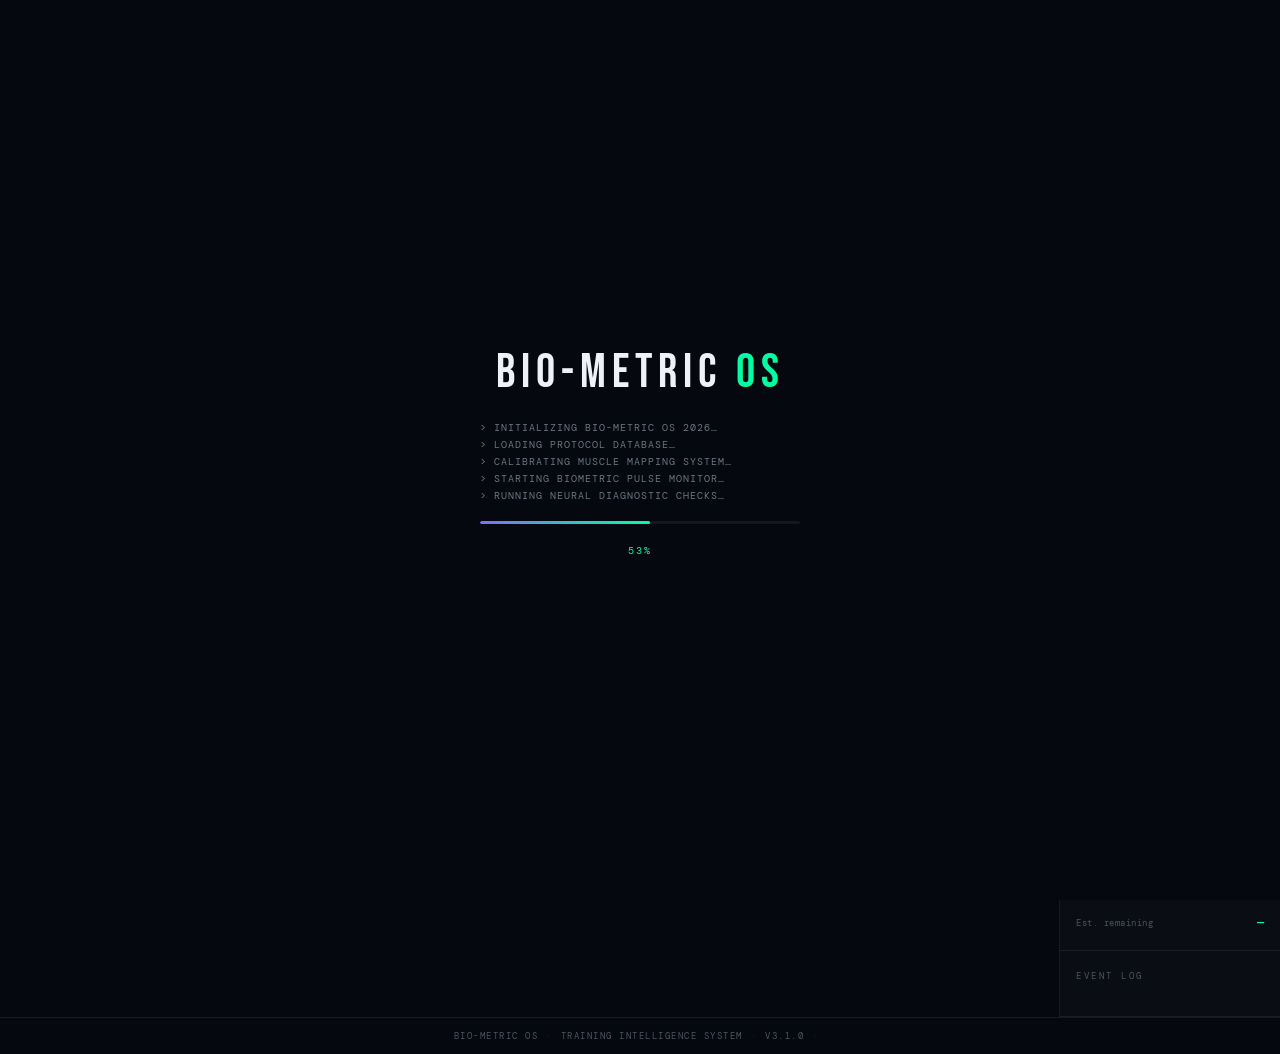
==== commit 9fdebf5d: "Add files via upload" ====
--- a/index.html
+++ b/index.html
@@ -56,19 +56,92 @@
   <!-- CONTROLS -->
   <div class="bm-controls">
     <div class="bm-select-wrap">
-      <label class="ctrl-label" for="proto-sel">PROTOCOL</label>
-      <select class="bm-select" id="proto-sel" aria-label="Select training protocol">
+      <div class="ctrl-label">PROTOCOL</div>
+      <!-- Hidden native select kept for value/accessibility -->
+      <select class="bm-select bm-select--hidden" id="proto-sel" aria-hidden="true" tabindex="-1">
         <option value="">— SELECT PROTOCOL —</option>
         <option value="bodybuilder">HYPERTROPHY / BODYBUILDER</option>
         <option value="powerlifter">CNS INTENSITY / POWERLIFTER</option>
         <option value="calisthenics">NEUROMUSCULAR / CALISTHENICS</option>
       </select>
-    </div>
-
-    <div class="bm-input-wrap">
-      <label class="ctrl-label" for="wt-input">LOAD (KG)</label>
-      <input class="bm-input" type="number" id="wt-input" placeholder="0.0" min="0" step="0.5" aria-label="Load in kilograms" />
-    </div>
+
+      <!-- Custom dropdown trigger -->
+      <div class="proto-dropdown" id="proto-dropdown" role="combobox" aria-haspopup="listbox" aria-expanded="false" aria-label="Select training protocol" tabindex="0">
+        <div class="proto-dropdown-selected">
+          <div class="proto-dropdown-icon" id="proto-dd-icon">◈</div>
+          <div class="proto-dropdown-text">
+            <span class="proto-dd-label" id="proto-dd-label">— SELECT PROTOCOL —</span>
+            <span class="proto-dd-sub" id="proto-dd-sub"></span>
+          </div>
+          <div class="proto-dropdown-chevron" id="proto-dd-chevron">
+            <svg width="10" height="6" viewBox="0 0 10 6" fill="none"><path d="M1 1L5 5L9 1" stroke="currentColor" stroke-width="1.5" stroke-linecap="round"/></svg>
+          </div>
+        </div>
+
+        <!-- Dropdown panel -->
+        <div class="proto-dropdown-panel" id="proto-dropdown-panel" role="listbox" aria-label="Protocol options">
+
+          <div class="proto-dd-option" role="option" data-value="bodybuilder" data-label="HYPERTROPHY / BODYBUILDER" data-sub="High-Volume Metabolic Stress" data-icon="⬡" data-diff="Advanced" data-dur="68min" data-sets="20 sets" tabindex="0">
+            <div class="proto-opt-left">
+              <div class="proto-opt-icon">⬡</div>
+              <div class="proto-opt-text">
+                <div class="proto-opt-name">HYPERTROPHY</div>
+                <div class="proto-opt-sub">High-Volume Metabolic Stress</div>
+              </div>
+            </div>
+            <div class="proto-opt-right">
+              <div class="proto-opt-tag proto-opt-tag--green">68 MIN</div>
+              <div class="proto-opt-bars" data-level="4">
+                <span></span><span></span><span></span><span></span><span></span>
+              </div>
+            </div>
+          </div>
+
+          <div class="proto-dd-option" role="option" data-value="powerlifter" data-label="CNS INTENSITY / POWERLIFTER" data-sub="Maximum Motor Unit Recruitment" data-icon="◆" data-diff="Elite" data-dur="85min" data-sets="18 sets" tabindex="0">
+            <div class="proto-opt-left">
+              <div class="proto-opt-icon proto-opt-icon--red">◆</div>
+              <div class="proto-opt-text">
+                <div class="proto-opt-name">CNS INTENSITY</div>
+                <div class="proto-opt-sub">Maximum Motor Unit Recruitment</div>
+              </div>
+            </div>
+            <div class="proto-opt-right">
+              <div class="proto-opt-tag proto-opt-tag--red">85 MIN</div>
+              <div class="proto-opt-bars" data-level="5">
+                <span></span><span></span><span></span><span></span><span></span>
+              </div>
+            </div>
+          </div>
+
+          <div class="proto-dd-option" role="option" data-value="calisthenics" data-label="NEUROMUSCULAR / CALISTHENICS" data-sub="Proprioceptive Mastery" data-icon="◉" data-diff="Advanced" data-dur="55min" data-sets="23 sets" tabindex="0">
+            <div class="proto-opt-left">
+              <div class="proto-opt-icon proto-opt-icon--purple">◉</div>
+              <div class="proto-opt-text">
+                <div class="proto-opt-name">NEUROMUSCULAR</div>
+                <div class="proto-opt-sub">Proprioceptive Mastery</div>
+              </div>
+            </div>
+            <div class="proto-opt-right">
+              <div class="proto-opt-tag proto-opt-tag--purple">55 MIN</div>
+              <div class="proto-opt-bars proto-opt-bars--purple" data-level="4">
+                <span></span><span></span><span></span><span></span><span></span>
+              </div>
+            </div>
+          </div>
+
+        </div>
+      </div>
+    </div>
+
+    <button class="bm-profile-btn" id="profile-btn" aria-label="Open biometric profile">
+      <span class="profile-btn-icon">◎</span>
+      <div class="profile-btn-text">
+        <span class="profile-btn-label" id="profile-btn-label">BIO PROFILE</span>
+        <span class="profile-btn-sub" id="profile-btn-sub">Enter metrics →</span>
+      </div>
+      <div class="profile-btn-dot"></div>
+    </button>
+    <input type="hidden" id="wt-input" value="0" />
 
 
 
@@ -81,9 +154,144 @@
     <button class="bm-export-btn" id="export-btn" disabled aria-label="Export session data">
       EXPORT SESSION
     </button>
+
+    <button class="bm-history-btn" id="history-btn" aria-label="Workout history">
+      <span class="hist-btn-icon">◈</span> HISTORY
+    </button>
+    
+    <button class="bm-theme-btn" id="theme-toggle-btn" aria-label="Toggle theme">○ LIGHT</button>
     
     <button class="bm-reset-btn" id="reset-btn">RESET SYSTEM</button>
     
+  </div>
+
+
+  <!-- BIO-METRIC PROFILE MODAL -->
+  <div id="bio-profile-backdrop" class="bio-profile-backdrop" aria-hidden="true">
+    <div class="bio-profile-modal" id="bio-profile-modal" role="dialog" aria-label="Biometric Profile Analysis">
+
+      <!-- MODAL HEADER -->
+      <div class="bpm-header">
+        <div class="bpm-header-left">
+          <div class="bpm-header-icon">◎</div>
+          <div>
+            <div class="bpm-title">BIO-METRIC PROFILE</div>
+            <div class="bpm-subtitle">DIAGNOSTIC INTELLIGENCE ENGINE</div>
+          </div>
+        </div>
+        <button class="bpm-close" id="bpm-close" aria-label="Close">✕</button>
+      </div>
+
+      <!-- TWO COLUMN LAYOUT -->
+      <div class="bpm-body">
+
+        <!-- LEFT: INPUT PANEL -->
+        <div class="bpm-inputs">
+          <div class="bpm-section-label">ANTHROPOMETRIC DATA</div>
+
+          <div class="bpm-field-grid">
+            <div class="bpm-field">
+              <label class="bpm-field-label">HEIGHT (CM)</label>
+              <input class="bpm-field-input" type="number" id="bio-height" placeholder="175" min="100" max="250" step="1" />
+            </div>
+            <div class="bpm-field">
+              <label class="bpm-field-label">WEIGHT (KG)</label>
+              <input class="bpm-field-input" type="number" id="bio-weight" placeholder="75" min="30" max="300" step="0.5" />
+            </div>
+            <div class="bpm-field">
+              <label class="bpm-field-label">AGE (YRS)</label>
+              <input class="bpm-field-input" type="number" id="bio-age" placeholder="25" min="14" max="90" step="1" />
+            </div>
+            <div class="bpm-field">
+              <label class="bpm-field-label">GENDER</label>
+              <div class="bpm-toggle-group" id="bio-gender">
+                <button class="bpm-toggle active" data-val="male">MALE</button>
+                <button class="bpm-toggle" data-val="female">FEMALE</button>
+              </div>
+            </div>
+          </div>
+
+          <div class="bpm-section-label" style="margin-top:18px">ACTIVITY & GOAL</div>
+
+          <div class="bpm-field">
+            <label class="bpm-field-label">ACTIVITY LEVEL</label>
+            <div class="bpm-activity-group" id="bio-activity">
+              <button class="bpm-act-btn" data-val="1.2" data-tip="Little or no exercise">SEDENTARY</button>
+              <button class="bpm-act-btn active" data-val="1.375" data-tip="1–3 days/week">LIGHT</button>
+              <button class="bpm-act-btn" data-val="1.55" data-tip="3–5 days/week">MODERATE</button>
+              <button class="bpm-act-btn" data-val="1.725" data-tip="6–7 days/week">ACTIVE</button>
+              <button class="bpm-act-btn" data-val="1.9" data-tip="Twice daily training">ATHLETE</button>
+            </div>
+          </div>
+
+          <div class="bpm-field" style="margin-top:14px">
+            <label class="bpm-field-label">PRIMARY GOAL</label>
+            <div class="bpm-goal-group" id="bio-goal">
+              <button class="bpm-goal-btn" data-val="cut" data-cal="-500">
+                <span class="goal-icon">↓</span>
+                <span class="goal-name">CUT</span>
+                <span class="goal-desc">Fat Loss</span>
+              </button>
+              <button class="bpm-goal-btn active" data-val="maintain" data-cal="0">
+                <span class="goal-icon">◈</span>
+                <span class="goal-name">MAINTAIN</span>
+                <span class="goal-desc">Recomp</span>
+              </button>
+              <button class="bpm-goal-btn" data-val="bulk" data-cal="+300">
+                <span class="goal-icon">↑</span>
+                <span class="goal-name">BULK</span>
+                <span class="goal-desc">Muscle Gain</span>
+              </button>
+            </div>
+          </div>
+
+          <div class="bpm-field" style="margin-top:14px">
+            <label class="bpm-field-label">TRAINING LOAD (KG) — used for volume calc</label>
+            <div class="bpm-load-wrap">
+              <input class="bpm-field-input" type="number" id="bio-load" placeholder="60" min="0" max="500" step="2.5" />
+              <span class="bpm-load-unit">KG</span>
+            </div>
+          </div>
+
+          <button class="bpm-analyze-btn" id="bpm-analyze">
+            <span>RUN DIAGNOSTIC</span>
+            <span class="bpm-btn-arrow">→</span>
+          </button>
+        </div>
+
+        <!-- RIGHT: RESULTS PANEL -->
+        <div class="bpm-results" id="bpm-results">
+          <div class="bpm-results-empty" id="bpm-empty">
+            <div class="bpm-empty-icon">◎</div>
+            <div class="bpm-empty-txt">Enter your metrics and run diagnostic to generate your personalized report</div>
+          </div>
+
+          <!-- Results (hidden until analyzed) -->
+          <div class="bpm-results-content" id="bpm-content" style="display:none">
+
+            <!-- METRICS ROW -->
+            <div class="bpm-metrics-row" id="bpm-metrics-row"></div>
+
+            <!-- BMI STATUS -->
+            <div class="bpm-card" id="bpm-bmi-card"></div>
+
+            <!-- NUTRITION -->
+            <div class="bpm-card" id="bpm-nutrition-card"></div>
+
+            <!-- PROTEIN TIMELINE -->
+            <div class="bpm-card" id="bpm-protein-card"></div>
+
+            <!-- WORKOUT SUITABILITY -->
+            <div class="bpm-card" id="bpm-workout-card"></div>
+
+            <!-- FOOD GUIDANCE -->
+            <div class="bpm-card" id="bpm-food-card"></div>
+
+          </div>
+        </div>
+
+      </div>
+    </div>
   </div>
 
   <!-- MAIN LAYOUT -->
--- a/Iron.css
+++ b/Iron.css
@@ -319,10 +319,259 @@
   margin-bottom: 5px;
 }
 
-.bm-select-wrap { flex: 1; min-width: 180px; }
+.bm-select-wrap { flex: 1; min-width: 220px; position: relative; }
 .bm-input-wrap  { width: 130px; }
 
-.bm-select, .bm-input {
+/* Hide the native select but keep it functional */
+.bm-select--hidden {
+  position: absolute;
+  opacity: 0;
+  pointer-events: none;
+  height: 0;
+  width: 0;
+}
+
+/* ── CUSTOM PROTOCOL DROPDOWN ── */
+
+.proto-dropdown {
+  position: relative;
+  width: 100%;
+  user-select: none;
+  outline: none;
+}
+
+.proto-dropdown-selected {
+  display: flex;
+  align-items: center;
+  gap: 10px;
+  background: var(--panel);
+  border: 1px solid var(--border);
+  border-radius: var(--radius);
+  padding: 8px 12px;
+  cursor: pointer;
+  transition: border-color var(--transition-fast), box-shadow var(--transition-fast), background var(--transition-fast);
+  min-height: 38px;
+}
+.proto-dropdown:focus .proto-dropdown-selected,
+.proto-dropdown.open .proto-dropdown-selected {
+  border-color: rgba(0,255,163,0.45);
+  box-shadow: 0 0 0 3px rgba(0,255,163,0.06);
+  background: rgba(255,255,255,0.05);
+}
+.proto-dropdown.selected .proto-dropdown-selected {
+  border-color: rgba(0,255,163,0.25);
+}
+
+.proto-dropdown-icon {
+  font-size: 0.9rem;
+  color: var(--muted);
+  flex-shrink: 0;
+  width: 18px;
+  text-align: center;
+  transition: color var(--transition-med);
+}
+.proto-dropdown.selected .proto-dropdown-icon { color: var(--accent); }
+
+.proto-dropdown-text {
+  flex: 1;
+  display: flex;
+  flex-direction: column;
+  gap: 1px;
+  min-width: 0;
+  overflow: hidden;
+}
+
+.proto-dd-label {
+  font-family: var(--font-mono);
+  font-size: 0.7rem;
+  color: var(--muted2);
+  letter-spacing: 0.5px;
+  white-space: nowrap;
+  overflow: hidden;
+  text-overflow: ellipsis;
+  transition: color var(--transition-fast);
+}
+.proto-dropdown.selected .proto-dd-label { color: var(--bright); }
+
+.proto-dd-sub {
+  font-family: var(--font-mono);
+  font-size: 0.52rem;
+  color: var(--accent);
+  letter-spacing: 0.5px;
+  white-space: nowrap;
+  overflow: hidden;
+  text-overflow: ellipsis;
+  opacity: 0;
+  max-height: 0;
+  transition: opacity 0.2s ease, max-height 0.2s ease;
+}
+.proto-dropdown.selected .proto-dd-sub { opacity: 1; max-height: 14px; }
+
+.proto-dropdown-chevron {
+  flex-shrink: 0;
+  color: var(--muted);
+  transition: transform var(--transition-fast), color var(--transition-fast);
+  display: flex;
+  align-items: center;
+}
+.proto-dropdown.open .proto-dropdown-chevron { transform: rotate(180deg); color: var(--accent); }
+
+/* ── DROPDOWN PANEL ── */
+
+.proto-dropdown-panel {
+  position: absolute;
+  top: calc(100% + 6px);
+  left: 0;
+  right: 0;
+  z-index: 500;
+  background: #0c0f18;
+  border: 1px solid rgba(255,255,255,0.1);
+  border-radius: var(--radius-lg);
+  overflow: hidden;
+  box-shadow:
+    0 16px 40px rgba(0,0,0,0.55),
+    0 0 0 1px rgba(255,255,255,0.03) inset;
+  opacity: 0;
+  visibility: hidden;
+  transform: translateY(-6px) scale(0.98);
+  transform-origin: top center;
+  transition:
+    opacity 0.2s ease,
+    visibility 0.2s ease,
+    transform 0.2s cubic-bezier(0.34,1.56,0.64,1);
+}
+.proto-dropdown.open .proto-dropdown-panel {
+  opacity: 1;
+  visibility: visible;
+  transform: translateY(0) scale(1);
+}
+
+/* Top accent line */
+.proto-dropdown-panel::before {
+  content: '';
+  display: block;
+  height: 1px;
+  background: linear-gradient(90deg, transparent, rgba(0,255,163,0.4), transparent);
+}
+
+/* ── OPTION ROWS ── */
+
+.proto-dd-option {
+  display: flex;
+  align-items: center;
+  justify-content: space-between;
+  gap: 12px;
+  padding: 12px 14px;
+  cursor: pointer;
+  border-bottom: 1px solid rgba(255,255,255,0.04);
+  transition: background var(--transition-fast);
+  outline: none;
+  position: relative;
+}
+.proto-dd-option:last-child { border-bottom: none; }
+.proto-dd-option:hover,
+.proto-dd-option:focus { background: rgba(255,255,255,0.04); }
+.proto-dd-option.active { background: rgba(0,255,163,0.04); }
+
+/* Hover left accent */
+.proto-dd-option::before {
+  content: '';
+  position: absolute;
+  left: 0; top: 0; bottom: 0;
+  width: 2px;
+  background: var(--accent);
+  opacity: 0;
+  transition: opacity var(--transition-fast);
+}
+.proto-dd-option:hover::before,
+.proto-dd-option:focus::before { opacity: 1; }
+.proto-dd-option.active::before { opacity: 1; }
+
+.proto-opt-left {
+  display: flex;
+  align-items: center;
+  gap: 10px;
+  min-width: 0;
+}
+
+.proto-opt-icon {
+  font-size: 1rem;
+  color: var(--accent);
+  flex-shrink: 0;
+  width: 20px;
+  text-align: center;
+}
+.proto-opt-icon--red    { color: var(--accent2); }
+.proto-opt-icon--purple { color: var(--accent3); }
+
+.proto-opt-text { min-width: 0; }
+
+.proto-opt-name {
+  font-family: var(--font-display);
+  font-size: 0.9rem;
+  letter-spacing: 2px;
+  color: var(--bright);
+  line-height: 1.1;
+  white-space: nowrap;
+}
+
+.proto-opt-sub {
+  font-family: var(--font-mono);
+  font-size: 0.52rem;
+  color: var(--muted2);
+  letter-spacing: 0.5px;
+  margin-top: 2px;
+  white-space: nowrap;
+}
+
+.proto-opt-right {
+  display: flex;
+  flex-direction: column;
+  align-items: flex-end;
+  gap: 5px;
+  flex-shrink: 0;
+}
+
+.proto-opt-tag {
+  font-family: var(--font-mono);
+  font-size: 0.48rem;
+  letter-spacing: 1px;
+  padding: 2px 7px;
+  border-radius: 4px;
+  text-transform: uppercase;
+  white-space: nowrap;
+}
+.proto-opt-tag--green  { color: var(--accent);  background: rgba(0,255,163,0.08);  border: 1px solid rgba(0,255,163,0.2); }
+.proto-opt-tag--red    { color: var(--accent2); background: rgba(255,78,106,0.08); border: 1px solid rgba(255,78,106,0.2); }
+.proto-opt-tag--purple { color: var(--accent3); background: rgba(124,111,247,0.08); border: 1px solid rgba(124,111,247,0.2); }
+
+/* Difficulty bar mini-chart */
+.proto-opt-bars {
+  display: flex;
+  gap: 2px;
+  align-items: flex-end;
+}
+.proto-opt-bars span {
+  display: block;
+  width: 3px;
+  border-radius: 1px;
+  background: rgba(0,255,163,0.15);
+  transition: background var(--transition-fast);
+}
+/* Bar heights */
+.proto-opt-bars span:nth-child(1) { height: 4px; }
+.proto-opt-bars span:nth-child(2) { height: 6px; }
+.proto-opt-bars span:nth-child(3) { height: 8px; }
+.proto-opt-bars span:nth-child(4) { height: 10px; }
+.proto-opt-bars span:nth-child(5) { height: 12px; }
+
+/* Active bars lit up green by level */
+.proto-opt-bars[data-level="4"] span:nth-child(-n+4) { background: var(--accent); }
+.proto-opt-bars[data-level="5"] span:nth-child(-n+5) { background: var(--accent2); }
+.proto-opt-bars--purple[data-level="4"] span:nth-child(-n+4) { background: var(--accent3); }
+
+/* Keep weight input styled */
+.bm-input {
   background: var(--panel);
   border: 1px solid var(--border);
   color: var(--bright);
@@ -335,13 +584,11 @@
   width: 100%;
   transition: border-color var(--transition-fast), box-shadow var(--transition-fast);
 }
-.bm-select { cursor: pointer; }
-.bm-select:focus, .bm-input:focus {
+.bm-input:focus {
   border-color: rgba(0,255,163,0.5);
   box-shadow: 0 0 0 3px rgba(0,255,163,0.06);
 }
 .bm-input::placeholder { color: var(--muted); }
-.bm-select option { background: #0f131a; }
 
 .bm-meta-pills {
   display: flex;
@@ -868,6 +1115,240 @@
 .log-txt.warn { color: var(--warn); }
 .log-txt.err  { color: var(--accent2); }
 
+/* ── RESET MODAL ── */
+
+.reset-modal-backdrop {
+  position: fixed;
+  inset: 0;
+  z-index: 9500;
+  background: rgba(6, 8, 16, 0.88);
+  backdrop-filter: blur(18px);
+  -webkit-backdrop-filter: blur(18px);
+  display: flex;
+  align-items: center;
+  justify-content: center;
+  opacity: 0;
+  visibility: hidden;
+  transition: opacity 0.25s ease, visibility 0.25s ease;
+}
+.reset-modal-backdrop.active {
+  opacity: 1;
+  visibility: visible;
+}
+
+.reset-modal {
+  position: relative;
+  background: #0a0d14;
+  border: 1px solid rgba(255, 78, 106, 0.25);
+  border-radius: var(--radius-lg);
+  width: 360px;
+  max-width: calc(100vw - 2rem);
+  padding: 0;
+  overflow: hidden;
+  box-shadow:
+    0 0 0 1px rgba(255,255,255,0.04) inset,
+    0 32px 64px rgba(0,0,0,0.6),
+    0 0 40px rgba(255, 78, 106, 0.06);
+  transform: scale(0.94) translateY(8px);
+  transition: transform 0.28s cubic-bezier(0.34,1.56,0.64,1), opacity 0.25s ease;
+  opacity: 0;
+}
+.reset-modal-backdrop.active .reset-modal {
+  transform: scale(1) translateY(0);
+  opacity: 1;
+}
+
+.reset-modal-header {
+  display: flex;
+  align-items: center;
+  gap: 10px;
+  padding: 18px 20px 14px;
+  border-bottom: 1px solid rgba(255, 78, 106, 0.12);
+  position: relative;
+}
+
+.reset-modal-header::before {
+  content: '';
+  position: absolute;
+  top: 0; left: 0; right: 0;
+  height: 2px;
+  background: linear-gradient(90deg, transparent, rgba(255, 78, 106, 0.7), transparent);
+}
+
+.reset-modal-icon {
+  width: 30px;
+  height: 30px;
+  border-radius: 50%;
+  background: rgba(255, 78, 106, 0.1);
+  border: 1px solid rgba(255, 78, 106, 0.25);
+  display: flex;
+  align-items: center;
+  justify-content: center;
+  flex-shrink: 0;
+  font-size: 0.75rem;
+  color: var(--accent2);
+}
+
+.reset-modal-title {
+  font-family: var(--font-display);
+  font-size: 1rem;
+  letter-spacing: 3px;
+  color: var(--bright);
+  flex: 1;
+}
+
+.reset-modal-tag {
+  font-family: var(--font-mono);
+  font-size: 0.45rem;
+  letter-spacing: 2px;
+  color: var(--accent2);
+  background: rgba(255, 78, 106, 0.08);
+  border: 1px solid rgba(255, 78, 106, 0.2);
+  padding: 3px 7px;
+  border-radius: 4px;
+  text-transform: uppercase;
+}
+
+.reset-modal-body {
+  padding: 18px 20px;
+}
+
+.reset-modal-warning {
+  display: flex;
+  gap: 10px;
+  align-items: flex-start;
+  background: rgba(255, 78, 106, 0.05);
+  border: 1px solid rgba(255, 78, 106, 0.1);
+  border-radius: var(--radius);
+  padding: 12px;
+  margin-bottom: 16px;
+}
+
+.reset-modal-warning-bar {
+  width: 2px;
+  min-height: 40px;
+  background: var(--accent2);
+  border-radius: 2px;
+  flex-shrink: 0;
+  align-self: stretch;
+}
+
+.reset-modal-warning-text {
+  font-family: var(--font-mono);
+  font-size: 0.6rem;
+  color: var(--text);
+  line-height: 1.8;
+  letter-spacing: 0.3px;
+}
+
+.reset-modal-warning-text strong {
+  display: block;
+  color: var(--accent2);
+  letter-spacing: 1.5px;
+  margin-bottom: 4px;
+  font-size: 0.58rem;
+}
+
+.reset-modal-checklist {
+  display: flex;
+  flex-direction: column;
+  gap: 7px;
+  margin-bottom: 0;
+}
+
+.reset-check-item {
+  display: flex;
+  align-items: center;
+  gap: 8px;
+  font-family: var(--font-mono);
+  font-size: 0.58rem;
+  color: var(--muted2);
+  letter-spacing: 0.3px;
+}
+
+.reset-check-dot {
+  width: 5px;
+  height: 5px;
+  border-radius: 50%;
+  background: rgba(255, 78, 106, 0.5);
+  flex-shrink: 0;
+}
+
+.reset-modal-footer {
+  display: flex;
+  gap: 10px;
+  padding: 14px 20px 18px;
+  border-top: 1px solid var(--border);
+}
+
+.reset-cancel-btn {
+  flex: 1;
+  background: transparent;
+  border: 1px solid var(--border-hi);
+  color: var(--muted2);
+  font-family: var(--font-mono);
+  font-size: 0.62rem;
+  letter-spacing: 2px;
+  padding: 10px 14px;
+  border-radius: var(--radius);
+  cursor: pointer;
+  transition: all var(--transition-fast);
+  text-transform: uppercase;
+}
+.reset-cancel-btn:hover {
+  border-color: rgba(255,255,255,0.2);
+  color: var(--bright);
+  background: rgba(255,255,255,0.04);
+}
+
+.reset-confirm-btn {
+  flex: 1.4;
+  background: rgba(255, 78, 106, 0.08);
+  border: 1px solid rgba(255, 78, 106, 0.4);
+  color: var(--accent2);
+  font-family: var(--font-mono);
+  font-size: 0.62rem;
+  letter-spacing: 2px;
+  padding: 10px 14px;
+  border-radius: var(--radius);
+  cursor: pointer;
+  transition: all var(--transition-fast);
+  text-transform: uppercase;
+  position: relative;
+  overflow: hidden;
+}
+.reset-confirm-btn::before {
+  content: '';
+  position: absolute;
+  inset: 0;
+  background: rgba(255, 78, 106, 0.12);
+  opacity: 0;
+  transition: opacity var(--transition-fast);
+}
+.reset-confirm-btn:hover {
+  border-color: var(--accent2);
+  box-shadow: 0 0 16px rgba(255, 78, 106, 0.25);
+  background: rgba(255, 78, 106, 0.14);
+}
+.reset-confirm-btn:hover::before { opacity: 1; }
+.reset-confirm-btn:active { transform: scale(0.97); }
+
+/* countdown bar inside confirm button */
+.reset-confirm-btn .btn-progress {
+  position: absolute;
+  bottom: 0; left: 0;
+  height: 2px;
+  background: var(--accent2);
+  border-radius: 0;
+  width: 100%;
+  transform-origin: left;
+  transform: scaleX(0);
+}
+.reset-confirm-btn.counting .btn-progress {
+  transform: scaleX(1);
+  transition: transform 2s linear;
+}
+
 /* ── FOOTER ── */
 
 .bm-footer {
@@ -974,3 +1455,2133 @@
   .bm-viewport { padding: 1.8rem 3rem; }
   .bm-main { grid-template-columns: 1fr 260px; }
 }
+
+/* ══════════════════════════════════════════════════════════
+   BIO-METRIC PROFILE SYSTEM
+   ══════════════════════════════════════════════════════════ */
+
+/* ── PROFILE TRIGGER BUTTON ── */
+
+.bm-profile-btn {
+  display: flex;
+  align-items: center;
+  gap: 10px;
+  background: rgba(0,255,163,0.05);
+  border: 1px solid rgba(0,255,163,0.2);
+  border-radius: var(--radius);
+  padding: 7px 14px;
+  cursor: pointer;
+  transition: all var(--transition-fast);
+  flex-shrink: 0;
+  position: relative;
+  overflow: hidden;
+}
+.bm-profile-btn::before {
+  content: '';
+  position: absolute;
+  inset: 0;
+  background: linear-gradient(135deg, rgba(0,255,163,0.06), transparent);
+  opacity: 0;
+  transition: opacity var(--transition-fast);
+}
+.bm-profile-btn:hover { border-color: rgba(0,255,163,0.5); box-shadow: 0 0 16px rgba(0,255,163,0.12); }
+.bm-profile-btn:hover::before { opacity: 1; }
+.bm-profile-btn.has-data { border-color: rgba(0,255,163,0.4); background: rgba(0,255,163,0.08); }
+
+.profile-btn-icon {
+  font-size: 1.1rem;
+  color: var(--accent);
+  flex-shrink: 0;
+}
+
+.profile-btn-text {
+  display: flex;
+  flex-direction: column;
+  gap: 1px;
+  text-align: left;
+}
+
+.profile-btn-label {
+  font-family: var(--font-mono);
+  font-size: 0.62rem;
+  color: var(--bright);
+  letter-spacing: 1.5px;
+  text-transform: uppercase;
+}
+
+.profile-btn-sub {
+  font-family: var(--font-mono);
+  font-size: 0.52rem;
+  color: var(--accent);
+  letter-spacing: 0.5px;
+}
+
+.profile-btn-dot {
+  width: 6px;
+  height: 6px;
+  border-radius: 50%;
+  background: var(--muted);
+  flex-shrink: 0;
+  transition: background var(--transition-med);
+}
+.bm-profile-btn.has-data .profile-btn-dot {
+  background: var(--accent);
+  box-shadow: 0 0 6px rgba(0,255,163,0.7);
+  animation: dotPulse 2s ease-in-out infinite;
+}
+
+/* ── PROFILE MODAL BACKDROP ── */
+
+.bio-profile-backdrop {
+  position: fixed;
+  inset: 0;
+  z-index: 9200;
+  background: rgba(6, 8, 16, 0.92);
+  backdrop-filter: blur(20px);
+  -webkit-backdrop-filter: blur(20px);
+  display: flex;
+  align-items: center;
+  justify-content: center;
+  padding: 1rem;
+  opacity: 0;
+  visibility: hidden;
+  transition: opacity 0.28s ease, visibility 0.28s ease;
+}
+.bio-profile-backdrop.active {
+  opacity: 1;
+  visibility: visible;
+}
+
+/* ── PROFILE MODAL ── */
+
+.bio-profile-modal {
+  background: #080b12;
+  border: 1px solid rgba(255,255,255,0.08);
+  border-radius: 16px;
+  width: 900px;
+  max-width: 100%;
+  max-height: 90vh;
+  overflow: hidden;
+  display: flex;
+  flex-direction: column;
+  box-shadow:
+    0 0 0 1px rgba(255,255,255,0.03) inset,
+    0 40px 80px rgba(0,0,0,0.7),
+    0 0 60px rgba(0,255,163,0.04);
+  transform: scale(0.95) translateY(12px);
+  opacity: 0;
+  transition: transform 0.3s cubic-bezier(0.34,1.4,0.64,1), opacity 0.28s ease;
+}
+.bio-profile-backdrop.active .bio-profile-modal {
+  transform: scale(1) translateY(0);
+  opacity: 1;
+}
+
+/* Header */
+.bpm-header {
+  display: flex;
+  align-items: center;
+  justify-content: space-between;
+  padding: 18px 24px;
+  border-bottom: 1px solid var(--border);
+  position: relative;
+  flex-shrink: 0;
+}
+.bpm-header::after {
+  content: '';
+  position: absolute;
+  bottom: 0; left: 0; right: 0;
+  height: 1px;
+  background: linear-gradient(90deg, transparent, rgba(0,255,163,0.3), transparent);
+}
+
+.bpm-header-left {
+  display: flex;
+  align-items: center;
+  gap: 14px;
+}
+
+.bpm-header-icon {
+  font-size: 1.6rem;
+  color: var(--accent);
+  line-height: 1;
+}
+
+.bpm-title {
+  font-family: var(--font-display);
+  font-size: 1.4rem;
+  letter-spacing: 4px;
+  color: var(--bright);
+}
+
+.bpm-subtitle {
+  font-family: var(--font-mono);
+  font-size: 0.52rem;
+  letter-spacing: 3px;
+  color: var(--muted2);
+  margin-top: 2px;
+}
+
+.bpm-close {
+  background: transparent;
+  border: 1px solid var(--border);
+  color: var(--muted2);
+  width: 30px;
+  height: 30px;
+  border-radius: 50%;
+  cursor: pointer;
+  font-size: 0.7rem;
+  transition: all var(--transition-fast);
+  display: flex; align-items: center; justify-content: center;
+  flex-shrink: 0;
+}
+.bpm-close:hover { border-color: var(--accent2); color: var(--accent2); }
+
+/* Body split */
+.bpm-body {
+  display: grid;
+  grid-template-columns: 340px 1fr;
+  overflow: hidden;
+  flex: 1;
+  min-height: 0;
+}
+
+/* ── LEFT: INPUTS ── */
+
+.bpm-inputs {
+  padding: 20px 22px;
+  border-right: 1px solid var(--border);
+  overflow-y: auto;
+  scrollbar-width: thin;
+  scrollbar-color: rgba(255,255,255,0.06) transparent;
+}
+
+.bpm-section-label {
+  font-family: var(--font-mono);
+  font-size: 0.52rem;
+  letter-spacing: 2.5px;
+  color: var(--muted);
+  text-transform: uppercase;
+  margin-bottom: 12px;
+  padding-bottom: 6px;
+  border-bottom: 1px solid var(--border);
+}
+
+.bpm-field-grid {
+  display: grid;
+  grid-template-columns: 1fr 1fr;
+  gap: 10px;
+  margin-bottom: 2px;
+}
+
+.bpm-field { display: flex; flex-direction: column; gap: 5px; }
+
+.bpm-field-label {
+  font-family: var(--font-mono);
+  font-size: 0.5rem;
+  letter-spacing: 1.5px;
+  color: var(--muted);
+  text-transform: uppercase;
+}
+
+.bpm-field-input {
+  background: rgba(255,255,255,0.04);
+  border: 1px solid var(--border);
+  color: var(--bright);
+  font-family: var(--font-mono);
+  font-size: 0.78rem;
+  padding: 9px 12px;
+  border-radius: var(--radius);
+  outline: none;
+  width: 100%;
+  letter-spacing: 0.5px;
+  transition: border-color var(--transition-fast), box-shadow var(--transition-fast);
+  -moz-appearance: textfield;
+}
+.bpm-field-input::-webkit-outer-spin-button,
+.bpm-field-input::-webkit-inner-spin-button { -webkit-appearance: none; }
+.bpm-field-input:focus {
+  border-color: rgba(0,255,163,0.45);
+  box-shadow: 0 0 0 3px rgba(0,255,163,0.06);
+}
+.bpm-field-input::placeholder { color: var(--muted); }
+
+.bpm-load-wrap { position: relative; }
+.bpm-load-wrap .bpm-field-input { padding-right: 36px; }
+.bpm-load-unit {
+  position: absolute;
+  right: 11px; top: 50%;
+  transform: translateY(-50%);
+  font-family: var(--font-mono);
+  font-size: 0.52rem;
+  color: var(--muted);
+  letter-spacing: 1px;
+  pointer-events: none;
+}
+
+/* Gender toggle */
+.bpm-toggle-group {
+  display: flex;
+  gap: 4px;
+}
+.bpm-toggle {
+  flex: 1;
+  background: transparent;
+  border: 1px solid var(--border);
+  color: var(--muted2);
+  font-family: var(--font-mono);
+  font-size: 0.58rem;
+  letter-spacing: 1px;
+  padding: 8px 4px;
+  border-radius: var(--radius);
+  cursor: pointer;
+  transition: all var(--transition-fast);
+  text-transform: uppercase;
+}
+.bpm-toggle.active {
+  background: rgba(0,255,163,0.1);
+  border-color: rgba(0,255,163,0.4);
+  color: var(--accent);
+}
+
+/* Activity buttons */
+.bpm-activity-group {
+  display: flex;
+  gap: 4px;
+  flex-wrap: wrap;
+}
+.bpm-act-btn {
+  flex: 1;
+  min-width: 60px;
+  background: transparent;
+  border: 1px solid var(--border);
+  color: var(--muted2);
+  font-family: var(--font-mono);
+  font-size: 0.5rem;
+  letter-spacing: 0.8px;
+  padding: 7px 4px;
+  border-radius: var(--radius);
+  cursor: pointer;
+  transition: all var(--transition-fast);
+  text-transform: uppercase;
+  text-align: center;
+}
+.bpm-act-btn.active {
+  background: rgba(124,111,247,0.12);
+  border-color: rgba(124,111,247,0.45);
+  color: var(--accent3);
+}
+
+/* Goal buttons */
+.bpm-goal-group {
+  display: flex;
+  gap: 8px;
+}
+.bpm-goal-btn {
+  flex: 1;
+  background: transparent;
+  border: 1px solid var(--border);
+  color: var(--muted2);
+  font-family: var(--font-mono);
+  padding: 10px 8px;
+  border-radius: var(--radius);
+  cursor: pointer;
+  transition: all var(--transition-fast);
+  display: flex;
+  flex-direction: column;
+  align-items: center;
+  gap: 3px;
+}
+.bpm-goal-btn.active[data-val="cut"]      { background: rgba(255,78,106,0.08);  border-color: rgba(255,78,106,0.4);  color: var(--accent2); }
+.bpm-goal-btn.active[data-val="maintain"] { background: rgba(0,255,163,0.08);   border-color: rgba(0,255,163,0.4);   color: var(--accent); }
+.bpm-goal-btn.active[data-val="bulk"]     { background: rgba(124,111,247,0.1);  border-color: rgba(124,111,247,0.4); color: var(--accent3); }
+.goal-icon { font-size: 1rem; line-height: 1; }
+.goal-name { font-size: 0.6rem; letter-spacing: 1.5px; font-weight: 600; }
+.goal-desc { font-size: 0.48rem; letter-spacing: 0.5px; color: var(--muted); }
+
+/* Analyze button */
+.bpm-analyze-btn {
+  width: 100%;
+  margin-top: 18px;
+  background: linear-gradient(135deg, rgba(0,255,163,0.12), rgba(124,111,247,0.12));
+  border: 1px solid rgba(0,255,163,0.35);
+  color: var(--accent);
+  font-family: var(--font-mono);
+  font-size: 0.68rem;
+  letter-spacing: 2.5px;
+  padding: 12px 20px;
+  border-radius: var(--radius);
+  cursor: pointer;
+  transition: all var(--transition-fast);
+  text-transform: uppercase;
+  display: flex;
+  align-items: center;
+  justify-content: center;
+  gap: 10px;
+}
+.bpm-analyze-btn:hover {
+  background: linear-gradient(135deg, rgba(0,255,163,0.2), rgba(124,111,247,0.2));
+  border-color: rgba(0,255,163,0.6);
+  box-shadow: 0 0 20px rgba(0,255,163,0.15);
+}
+.bpm-analyze-btn:active { transform: scale(0.98); }
+.bpm-btn-arrow { font-size: 1rem; transition: transform var(--transition-fast); }
+.bpm-analyze-btn:hover .bpm-btn-arrow { transform: translateX(4px); }
+
+/* ── RIGHT: RESULTS ── */
+
+.bpm-results {
+  overflow-y: auto;
+  padding: 20px;
+  scrollbar-width: thin;
+  scrollbar-color: rgba(255,255,255,0.06) transparent;
+  display: flex;
+  flex-direction: column;
+}
+
+.bpm-results-empty {
+  display: flex;
+  flex-direction: column;
+  align-items: center;
+  justify-content: center;
+  gap: 14px;
+  height: 100%;
+  min-height: 200px;
+}
+.bpm-empty-icon {
+  font-size: 2.5rem;
+  color: rgba(255,255,255,0.06);
+}
+.bpm-empty-txt {
+  font-family: var(--font-mono);
+  font-size: 0.6rem;
+  color: var(--muted);
+  text-align: center;
+  line-height: 1.9;
+  letter-spacing: 0.5px;
+  max-width: 260px;
+}
+
+.bpm-results-content { display: flex; flex-direction: column; gap: 12px; }
+
+/* Metrics row */
+.bpm-metrics-row {
+  display: grid;
+  grid-template-columns: repeat(4, 1fr);
+  gap: 8px;
+}
+.bpm-metric-tile {
+  background: rgba(255,255,255,0.03);
+  border: 1px solid var(--border);
+  border-radius: var(--radius);
+  padding: 10px 12px;
+  text-align: center;
+}
+.bpm-metric-val {
+  font-family: var(--font-display);
+  font-size: 1.3rem;
+  letter-spacing: 1px;
+  color: var(--bright);
+  line-height: 1;
+}
+.bpm-metric-unit {
+  font-family: var(--font-mono);
+  font-size: 0.48rem;
+  color: var(--accent);
+  letter-spacing: 1.5px;
+  margin-top: 3px;
+}
+.bpm-metric-key {
+  font-family: var(--font-mono);
+  font-size: 0.48rem;
+  color: var(--muted);
+  letter-spacing: 1px;
+  margin-top: 2px;
+}
+
+/* Cards */
+.bpm-card {
+  background: rgba(255,255,255,0.025);
+  border: 1px solid var(--border);
+  border-radius: var(--radius);
+  overflow: hidden;
+}
+.bpm-card-header {
+  display: flex;
+  align-items: center;
+  gap: 8px;
+  padding: 10px 14px;
+  border-bottom: 1px solid var(--border);
+  background: rgba(255,255,255,0.02);
+}
+.bpm-card-icon { font-size: 0.8rem; }
+.bpm-card-title {
+  font-family: var(--font-mono);
+  font-size: 0.58rem;
+  letter-spacing: 2px;
+  color: var(--muted2);
+  text-transform: uppercase;
+  flex: 1;
+}
+.bpm-card-badge {
+  font-family: var(--font-mono);
+  font-size: 0.48rem;
+  padding: 2px 8px;
+  border-radius: 4px;
+  letter-spacing: 1px;
+  text-transform: uppercase;
+}
+.badge-green  { background: rgba(0,255,163,0.1);  color: var(--accent);  border: 1px solid rgba(0,255,163,0.25); }
+.badge-yellow { background: rgba(245,166,35,0.1); color: var(--warn);    border: 1px solid rgba(245,166,35,0.25); }
+.badge-red    { background: rgba(255,78,106,0.1); color: var(--accent2); border: 1px solid rgba(255,78,106,0.25); }
+.badge-purple { background: rgba(124,111,247,0.1); color: var(--accent3); border: 1px solid rgba(124,111,247,0.25); }
+
+.bpm-card-body { padding: 12px 14px; }
+
+/* BMI bar */
+.bmi-bar-track {
+  height: 6px;
+  border-radius: 3px;
+  background: linear-gradient(90deg, #4a90d9 0%, #00ffa3 25%, #f5a623 55%, #ff4e6a 80%);
+  position: relative;
+  margin: 10px 0 4px;
+}
+.bmi-bar-marker {
+  position: absolute;
+  top: -4px;
+  width: 14px;
+  height: 14px;
+  border-radius: 50%;
+  background: var(--bright);
+  border: 2px solid #080b12;
+  box-shadow: 0 0 8px rgba(0,255,163,0.5);
+  transform: translateX(-50%);
+  transition: left 0.6s cubic-bezier(0.4,0,0.2,1);
+}
+.bmi-labels {
+  display: flex;
+  justify-content: space-between;
+  font-family: var(--font-mono);
+  font-size: 0.46rem;
+  color: var(--muted);
+  letter-spacing: 0.5px;
+}
+.bmi-main-val {
+  font-family: var(--font-display);
+  font-size: 2rem;
+  letter-spacing: 2px;
+  line-height: 1;
+}
+.bmi-status-row {
+  display: flex;
+  align-items: baseline;
+  gap: 10px;
+  margin-bottom: 6px;
+}
+.bmi-status-label {
+  font-family: var(--font-mono);
+  font-size: 0.58rem;
+  color: var(--muted2);
+  letter-spacing: 0.5px;
+}
+
+/* Nutrition rows */
+.bpm-nutr-grid {
+  display: grid;
+  grid-template-columns: 1fr 1fr;
+  gap: 8px;
+  margin-bottom: 10px;
+}
+.bpm-nutr-item {
+  background: rgba(255,255,255,0.03);
+  border-radius: 6px;
+  padding: 8px 10px;
+}
+.bpm-nutr-val {
+  font-family: var(--font-display);
+  font-size: 1.2rem;
+  letter-spacing: 1px;
+  color: var(--bright);
+}
+.bpm-nutr-key {
+  font-family: var(--font-mono);
+  font-size: 0.48rem;
+  color: var(--muted);
+  letter-spacing: 0.8px;
+  margin-top: 2px;
+}
+.bpm-macro-bar {
+  display: flex;
+  height: 5px;
+  border-radius: 3px;
+  overflow: hidden;
+  gap: 1px;
+  margin-top: 8px;
+}
+.macro-seg {
+  height: 100%;
+  border-radius: 2px;
+  transition: width 0.6s ease;
+}
+.macro-legend {
+  display: flex;
+  gap: 12px;
+  margin-top: 6px;
+}
+.macro-legend-item {
+  display: flex;
+  align-items: center;
+  gap: 4px;
+  font-family: var(--font-mono);
+  font-size: 0.5rem;
+  color: var(--muted2);
+  letter-spacing: 0.5px;
+}
+.macro-dot { width: 6px; height: 6px; border-radius: 50%; flex-shrink: 0; }
+
+/* Protein timeline */
+.protein-timeline {
+  display: flex;
+  flex-direction: column;
+  gap: 6px;
+}
+.protein-row {
+  display: flex;
+  align-items: center;
+  gap: 10px;
+}
+.protein-period {
+  font-family: var(--font-mono);
+  font-size: 0.52rem;
+  color: var(--muted);
+  letter-spacing: 0.5px;
+  width: 60px;
+  flex-shrink: 0;
+}
+.protein-bar-bg {
+  flex: 1;
+  height: 4px;
+  background: rgba(255,255,255,0.05);
+  border-radius: 2px;
+  overflow: hidden;
+}
+.protein-bar-fill {
+  height: 100%;
+  border-radius: 2px;
+  background: linear-gradient(90deg, var(--accent3), var(--accent));
+  transition: width 0.7s cubic-bezier(0.4,0,0.2,1);
+}
+.protein-val {
+  font-family: var(--font-mono);
+  font-size: 0.6rem;
+  color: var(--accent);
+  letter-spacing: 0.5px;
+  width: 65px;
+  text-align: right;
+  flex-shrink: 0;
+}
+
+/* Workout suitability */
+.workout-suit-grid {
+  display: flex;
+  flex-direction: column;
+  gap: 6px;
+}
+.wsuite-row {
+  display: flex;
+  align-items: center;
+  gap: 10px;
+  padding: 7px 0;
+  border-bottom: 1px solid rgba(255,255,255,0.04);
+}
+.wsuite-row:last-child { border-bottom: none; }
+.wsuite-indicator {
+  width: 8px; height: 8px;
+  border-radius: 50%;
+  flex-shrink: 0;
+}
+.wsuite-name {
+  font-family: var(--font-mono);
+  font-size: 0.6rem;
+  color: var(--bright);
+  letter-spacing: 0.5px;
+  flex: 1;
+}
+.wsuite-verdict {
+  font-family: var(--font-mono);
+  font-size: 0.52rem;
+  letter-spacing: 0.5px;
+  padding: 2px 8px;
+  border-radius: 4px;
+}
+.wsuite-note {
+  font-family: var(--font-mono);
+  font-size: 0.5rem;
+  color: var(--muted);
+  letter-spacing: 0.3px;
+  margin-top: 2px;
+}
+
+/* Food guidance */
+.food-columns {
+  display: grid;
+  grid-template-columns: 1fr 1fr;
+  gap: 10px;
+}
+.food-col-label {
+  font-family: var(--font-mono);
+  font-size: 0.52rem;
+  letter-spacing: 2px;
+  text-transform: uppercase;
+  margin-bottom: 8px;
+}
+.food-col-label.eat  { color: var(--accent); }
+.food-col-label.avoid { color: var(--accent2); }
+.food-item {
+  display: flex;
+  align-items: baseline;
+  gap: 6px;
+  font-family: var(--font-mono);
+  font-size: 0.58rem;
+  color: var(--text);
+  letter-spacing: 0.3px;
+  line-height: 1.8;
+}
+.food-item::before { font-size: 0.6rem; flex-shrink: 0; }
+.food-col.eat  .food-item::before { content: '↗'; color: var(--accent); }
+.food-col.avoid .food-item::before { content: '↘'; color: var(--accent2); }
+
+/* ── BIO RESULTS — GENERATED CARD STYLES ── */
+
+/* BMI Scale */
+.bpm-bmi-scale { margin-bottom: 12px; }
+.bpm-bmi-track {
+  position: relative;
+  height: 6px;
+  border-radius: 3px;
+  background: linear-gradient(90deg, #4a90d9 0%, #00ffa3 30%, #f5a623 60%, #ff4e6a 100%);
+  margin: 10px 0 6px;
+}
+.bpm-bmi-fill {
+  position: absolute;
+  left: 0; top: 0; bottom: 0;
+  border-radius: 3px 0 0 3px;
+  opacity: 0;
+}
+.bpm-bmi-marker {
+  position: absolute;
+  top: -5px;
+  width: 16px; height: 16px;
+  border-radius: 50%;
+  background: var(--bright);
+  border: 2px solid currentColor;
+  box-shadow: 0 0 10px rgba(0,255,163,0.5);
+  transform: translateX(-50%);
+  transition: left 0.6s cubic-bezier(0.4,0,0.2,1);
+}
+.bpm-bmi-labels {
+  display: flex;
+  justify-content: space-between;
+  font-family: var(--font-mono);
+  font-size: 0.44rem;
+  color: var(--muted);
+  letter-spacing: 0.5px;
+}
+.bpm-bmi-zones {
+  display: flex;
+  justify-content: space-between;
+  font-family: var(--font-mono);
+  font-size: 0.42rem;
+  letter-spacing: 0.5px;
+  margin-top: 3px;
+}
+.bpm-risk-row {
+  display: flex;
+  gap: 8px;
+  margin-top: 12px;
+}
+.bpm-risk-item {
+  flex: 1;
+  background: rgba(255,255,255,0.03);
+  border: 1px solid var(--border);
+  border-radius: 6px;
+  padding: 8px 10px;
+  display: flex;
+  flex-direction: column;
+  gap: 3px;
+}
+.bpm-risk-key {
+  font-family: var(--font-mono);
+  font-size: 0.44rem;
+  color: var(--muted);
+  letter-spacing: 1px;
+  text-transform: uppercase;
+}
+.bpm-risk-val {
+  font-family: var(--font-display);
+  font-size: 0.85rem;
+  letter-spacing: 1.5px;
+  color: var(--bright);
+}
+
+/* Macro bar & legend */
+.bpm-macro-seg { height: 100%; transition: width 0.6s ease; }
+.bpm-macro-legend {
+  display: flex;
+  gap: 12px;
+  margin-top: 7px;
+  flex-wrap: wrap;
+}
+.bpm-macro-legend span {
+  display: flex;
+  align-items: center;
+  gap: 5px;
+  font-family: var(--font-mono);
+  font-size: 0.5rem;
+  color: var(--muted2);
+  letter-spacing: 0.4px;
+}
+.bpm-macro-legend i {
+  display: inline-block;
+  width: 8px; height: 8px;
+  border-radius: 2px;
+  font-style: normal;
+}
+
+/* Protein timeline */
+.bpm-protein-timeline {
+  display: flex;
+  flex-direction: column;
+  gap: 8px;
+  margin-bottom: 14px;
+}
+.bpm-pt-row {
+  display: flex;
+  align-items: center;
+  gap: 10px;
+}
+.bpm-pt-period {
+  font-family: var(--font-mono);
+  font-size: 0.5rem;
+  color: var(--muted);
+  letter-spacing: 1px;
+  width: 58px;
+  flex-shrink: 0;
+}
+.bpm-pt-bar-wrap {
+  flex: 1;
+  height: 5px;
+  background: rgba(255,255,255,0.05);
+  border-radius: 3px;
+  overflow: hidden;
+}
+.bpm-pt-bar {
+  height: 100%;
+  border-radius: 3px;
+  transition: width 0.7s cubic-bezier(0.4,0,0.2,1);
+}
+.bpm-pt-val {
+  font-family: var(--font-mono);
+  font-size: 0.6rem;
+  color: var(--accent);
+  letter-spacing: 0.5px;
+  width: 80px;
+  text-align: right;
+  flex-shrink: 0;
+}
+.bpm-protein-notes {
+  display: flex;
+  flex-direction: column;
+  gap: 5px;
+}
+.bpm-pn-item {
+  font-family: var(--font-mono);
+  font-size: 0.56rem;
+  color: var(--muted2);
+  letter-spacing: 0.3px;
+  line-height: 1.6;
+  padding: 6px 10px;
+  background: rgba(255,255,255,0.02);
+  border-left: 2px solid rgba(0,255,163,0.2);
+  border-radius: 0 4px 4px 0;
+}
+.bpm-pn-item strong { color: var(--accent); font-weight: 500; }
+
+/* Badge variant */
+.bpm-badge--green {
+  background: rgba(0,255,163,0.08);
+  border: 1px solid rgba(0,255,163,0.25);
+  color: var(--accent);
+}
+
+/* Workout suitability rows */
+.bpm-workout-row {
+  display: flex;
+  align-items: flex-start;
+  justify-content: space-between;
+  gap: 10px;
+  padding: 10px 0;
+  border-bottom: 1px solid rgba(255,255,255,0.04);
+}
+.bpm-workout-row:last-child { border-bottom: none; }
+.bpm-wr-left { flex: 1; min-width: 0; }
+.bpm-wr-name {
+  font-family: var(--font-display);
+  font-size: 0.9rem;
+  letter-spacing: 2px;
+  color: var(--bright);
+  margin-bottom: 3px;
+}
+.bpm-wr-note {
+  font-family: var(--font-mono);
+  font-size: 0.52rem;
+  color: var(--muted2);
+  letter-spacing: 0.3px;
+  line-height: 1.5;
+}
+.bpm-wr-right {
+  display: flex;
+  flex-direction: column;
+  align-items: flex-end;
+  gap: 5px;
+  flex-shrink: 0;
+  min-width: 90px;
+}
+.bpm-wr-score-bar {
+  width: 80px;
+  height: 4px;
+  background: rgba(255,255,255,0.05);
+  border-radius: 2px;
+  overflow: hidden;
+}
+.bpm-wr-fill {
+  height: 100%;
+  border-radius: 2px;
+  transition: width 0.8s cubic-bezier(0.4,0,0.2,1);
+}
+.bpm-wr-score {
+  font-family: var(--font-display);
+  font-size: 0.85rem;
+  letter-spacing: 1px;
+}
+.bpm-wr-badge {
+  font-family: var(--font-mono);
+  font-size: 0.44rem;
+  letter-spacing: 1.5px;
+  padding: 2px 8px;
+  border-radius: 4px;
+}
+.bpm-wr-ok    { background: rgba(0,255,163,0.1);  border: 1px solid rgba(0,255,163,0.3);  color: var(--accent); }
+.bpm-wr-no    { background: rgba(245,166,35,0.1); border: 1px solid rgba(245,166,35,0.3); color: var(--warn); }
+
+/* Food guidance */
+.bpm-food-section { display: flex; flex-direction: column; gap: 4px; }
+.bpm-food-heading {
+  font-family: var(--font-mono);
+  font-size: 0.52rem;
+  letter-spacing: 2px;
+  margin-bottom: 6px;
+}
+.bpm-food-item {
+  display: flex;
+  align-items: flex-start;
+  gap: 8px;
+  font-family: var(--font-mono);
+  font-size: 0.56rem;
+  color: var(--text);
+  letter-spacing: 0.3px;
+  line-height: 1.6;
+  padding: 5px 8px;
+  border-radius: 5px;
+}
+.bpm-food-eat  { background: rgba(0,255,163,0.03);  border-left: 2px solid rgba(0,255,163,0.2); }
+.bpm-food-avoid{ background: rgba(255,78,106,0.03); border-left: 2px solid rgba(255,78,106,0.2); }
+.bpm-food-dot {
+  width: 5px; height: 5px;
+  border-radius: 50%;
+  flex-shrink: 0;
+  margin-top: 4px;
+}
+
+/* Error message */
+.bpm-error-msg {
+  display: flex;
+  flex-direction: column;
+  gap: 4px;
+  padding: 10px 12px;
+  background: rgba(255,78,106,0.08);
+  border: 1px solid rgba(255,78,106,0.25);
+  border-radius: var(--radius);
+  margin-bottom: 10px;
+  font-family: var(--font-mono);
+  font-size: 0.58rem;
+  color: var(--accent2);
+  letter-spacing: 0.5px;
+  animation: fadeSlideIn 0.2s ease forwards;
+}
+
+/* Analyze button loading state */
+.bpm-analyze-btn.loading {
+  opacity: 0.7;
+  pointer-events: none;
+}
+.bpm-analyze-btn.loading::after {
+  content: '';
+  display: inline-block;
+  width: 8px; height: 8px;
+  border: 1px solid var(--accent);
+  border-top-color: transparent;
+  border-radius: 50%;
+  animation: spin 0.6s linear infinite;
+  margin-left: 8px;
+}
+@keyframes spin { to { transform: rotate(360deg); } }
+
+/* ── RESPONSIVE ── */
+@media (max-width: 750px) {
+  .bpm-body { grid-template-columns: 1fr; }
+  .bpm-inputs { border-right: none; border-bottom: 1px solid var(--border); }
+  .bpm-metrics-row { grid-template-columns: repeat(2, 1fr); }
+  .food-columns { grid-template-columns: 1fr; }
+  .bio-profile-modal { max-height: 95vh; }
+}
+
+/* ══════════════════════════════════════════════════════════════
+   THEME SYSTEM — LIGHT MODE
+   ══════════════════════════════════════════════════════════════ */
+
+body.light-mode {
+  --bg:          #f0f2f7;
+  --bg-alt:      #e4e8f0;
+  --panel:       rgba(0, 0, 0, 0.04);
+  --panel-hover: rgba(0, 0, 0, 0.07);
+  --border:      rgba(0, 0, 0, 0.1);
+  --border-hi:   rgba(0, 0, 0, 0.2);
+  --accent:      #00b374;
+  --accent-dim:  rgba(0,179,116,0.12);
+  --accent2:     #e03050;
+  --accent3:     #5b50d6;
+  --accent3-dim: rgba(91,80,214,0.12);
+  --warn:        #d48c0a;
+  --text:        #3a4250;
+  --muted:       #9aa5b4;
+  --muted2:      #6b7a8d;
+  --bright:      #1a2030;
+}
+body.light-mode .scanlines { opacity: 0.15; }
+body.light-mode .bm-header { background: rgba(240,242,247,0.95); border-color: rgba(0,0,0,0.1); }
+body.light-mode .boot-overlay { background: #f0f2f7; }
+body.light-mode .bm-sidebar { background: rgba(0,0,0,0.025); }
+body.light-mode .proto-dropdown-panel { background: #e8ecf4; border-color: rgba(0,0,0,0.12); }
+body.light-mode .proto-dd-option:hover,
+body.light-mode .proto-dd-option:focus { background: rgba(0,0,0,0.05); }
+body.light-mode .reset-modal { background: #eef0f7; }
+body.light-mode .bio-profile-modal { background: #eef0f7; }
+body.light-mode .hist-modal,
+body.light-mode .overload-modal { background: #eef0f7; }
+
+/* ── THEME TOGGLE BUTTON ── */
+.theme-toggle-btn {
+  position: fixed;
+  bottom: 56px;
+  right: 18px;
+  z-index: 800;
+  width: 42px;
+  height: 42px;
+  border-radius: 50%;
+  background: var(--panel);
+  border: 1px solid var(--border-hi);
+  color: var(--muted2);
+  cursor: pointer;
+  display: flex;
+  align-items: center;
+  justify-content: center;
+  font-size: 1rem;
+  transition: all var(--transition-fast);
+  box-shadow: 0 4px 16px rgba(0,0,0,0.3);
+}
+.theme-toggle-btn:hover {
+  border-color: var(--accent);
+  color: var(--accent);
+  box-shadow: 0 0 16px rgba(0,255,163,0.2);
+}
+body.light-mode .theme-toggle-btn:hover { box-shadow: 0 0 16px rgba(0,179,116,0.2); }
+
+/* ══════════════════════════════════════════════════════════════
+   HISTORY TRACKER MODAL
+   ══════════════════════════════════════════════════════════════ */
+
+.hist-fab {
+  position: fixed;
+  bottom: 106px;
+  right: 18px;
+  z-index: 800;
+  width: 42px;
+  height: 42px;
+  border-radius: 50%;
+  background: var(--panel);
+  border: 1px solid var(--border-hi);
+  color: var(--muted2);
+  cursor: pointer;
+  display: flex;
+  align-items: center;
+  justify-content: center;
+  font-size: 0.85rem;
+  transition: all var(--transition-fast);
+  box-shadow: 0 4px 16px rgba(0,0,0,0.3);
+}
+.hist-fab:hover {
+  border-color: var(--accent3);
+  color: var(--accent3);
+  box-shadow: 0 0 16px rgba(124,111,247,0.25);
+}
+.hist-fab .hist-fab-badge {
+  position: absolute;
+  top: -4px; right: -4px;
+  background: var(--accent3);
+  color: #fff;
+  font-family: var(--font-mono);
+  font-size: 0.42rem;
+  width: 16px; height: 16px;
+  border-radius: 50%;
+  display: flex; align-items: center; justify-content: center;
+  letter-spacing: 0;
+  font-weight: 600;
+  border: 1px solid var(--bg);
+}
+
+/* History modal backdrop */
+.hist-backdrop {
+  position: fixed;
+  inset: 0;
+  z-index: 9200;
+  background: rgba(6,8,16,0.85);
+  backdrop-filter: blur(18px);
+  display: flex;
+  align-items: center;
+  justify-content: center;
+  opacity: 0;
+  visibility: hidden;
+  transition: opacity 0.25s ease, visibility 0.25s ease;
+}
+.hist-backdrop.active { opacity: 1; visibility: visible; }
+
+.hist-modal {
+  background: #0a0d14;
+  border: 1px solid rgba(124,111,247,0.25);
+  border-radius: var(--radius-lg);
+  width: min(820px, calc(100vw - 2rem));
+  max-height: 85vh;
+  display: flex;
+  flex-direction: column;
+  overflow: hidden;
+  box-shadow: 0 32px 80px rgba(0,0,0,0.6), 0 0 40px rgba(124,111,247,0.06);
+  transform: scale(0.95) translateY(12px);
+  transition: transform 0.28s cubic-bezier(0.34,1.56,0.64,1), opacity 0.25s ease;
+  opacity: 0;
+}
+.hist-backdrop.active .hist-modal { transform: scale(1) translateY(0); opacity: 1; }
+
+.hist-header {
+  display: flex;
+  align-items: center;
+  gap: 12px;
+  padding: 18px 20px 14px;
+  border-bottom: 1px solid var(--border);
+  flex-shrink: 0;
+  position: relative;
+}
+.hist-header::before {
+  content: '';
+  position: absolute;
+  top: 0; left: 0; right: 0;
+  height: 2px;
+  background: linear-gradient(90deg, transparent, rgba(124,111,247,0.7), transparent);
+}
+.hist-header-icon {
+  width: 32px; height: 32px;
+  border-radius: 8px;
+  background: rgba(124,111,247,0.1);
+  border: 1px solid rgba(124,111,247,0.25);
+  display: flex; align-items: center; justify-content: center;
+  font-size: 0.85rem;
+  color: var(--accent3);
+}
+.hist-title {
+  font-family: var(--font-display);
+  font-size: 1.05rem;
+  letter-spacing: 3px;
+  color: var(--bright);
+  flex: 1;
+}
+.hist-subtitle {
+  font-family: var(--font-mono);
+  font-size: 0.48rem;
+  color: var(--muted);
+  letter-spacing: 1.5px;
+  margin-top: 1px;
+}
+.hist-close {
+  width: 28px; height: 28px;
+  border-radius: 6px;
+  background: transparent;
+  border: 1px solid var(--border);
+  color: var(--muted);
+  cursor: pointer;
+  display: flex; align-items: center; justify-content: center;
+  font-size: 0.65rem;
+  transition: all var(--transition-fast);
+}
+.hist-close:hover { border-color: var(--accent2); color: var(--accent2); }
+
+/* Stats summary bar */
+.hist-summary-bar {
+  display: grid;
+  grid-template-columns: repeat(4, 1fr);
+  border-bottom: 1px solid var(--border);
+  flex-shrink: 0;
+}
+.hist-sum-tile {
+  padding: 12px 16px;
+  border-right: 1px solid var(--border);
+  display: flex;
+  flex-direction: column;
+  gap: 2px;
+}
+.hist-sum-tile:last-child { border-right: none; }
+.hist-sum-val {
+  font-family: var(--font-display);
+  font-size: 1.3rem;
+  letter-spacing: 1px;
+  color: var(--bright);
+}
+.hist-sum-key {
+  font-family: var(--font-mono);
+  font-size: 0.46rem;
+  color: var(--muted);
+  letter-spacing: 1px;
+  text-transform: uppercase;
+}
+
+/* Filters */
+.hist-filters {
+  display: flex;
+  gap: 8px;
+  padding: 12px 20px;
+  border-bottom: 1px solid var(--border);
+  flex-shrink: 0;
+  flex-wrap: wrap;
+  align-items: center;
+}
+.hist-filter-label {
+  font-family: var(--font-mono);
+  font-size: 0.5rem;
+  color: var(--muted);
+  letter-spacing: 1px;
+  margin-right: 4px;
+}
+.hist-filter-btn {
+  font-family: var(--font-mono);
+  font-size: 0.52rem;
+  letter-spacing: 1px;
+  padding: 5px 12px;
+  border-radius: 6px;
+  border: 1px solid var(--border);
+  background: transparent;
+  color: var(--muted2);
+  cursor: pointer;
+  transition: all var(--transition-fast);
+}
+.hist-filter-btn.active,
+.hist-filter-btn:hover {
+  border-color: var(--accent3);
+  color: var(--accent3);
+  background: rgba(124,111,247,0.07);
+}
+
+/* History list */
+.hist-body {
+  flex: 1;
+  overflow-y: auto;
+  padding: 16px 20px;
+  display: flex;
+  flex-direction: column;
+  gap: 10px;
+}
+.hist-empty {
+  flex: 1;
+  display: flex;
+  flex-direction: column;
+  align-items: center;
+  justify-content: center;
+  gap: 10px;
+  padding: 40px;
+  opacity: 0.5;
+}
+.hist-empty-icon { font-size: 2rem; color: var(--muted); }
+.hist-empty-txt {
+  font-family: var(--font-mono);
+  font-size: 0.6rem;
+  color: var(--muted);
+  letter-spacing: 1px;
+  text-align: center;
+}
+
+/* History session card */
+.hist-card {
+  background: var(--panel);
+  border: 1px solid var(--border);
+  border-radius: var(--radius);
+  overflow: hidden;
+  transition: border-color var(--transition-fast);
+}
+.hist-card:hover { border-color: var(--border-hi); }
+.hist-card-header {
+  display: flex;
+  align-items: center;
+  gap: 10px;
+  padding: 12px 14px;
+  cursor: pointer;
+}
+.hist-card-protocol {
+  flex: 1;
+}
+.hist-card-proto-name {
+  font-family: var(--font-display);
+  font-size: 0.9rem;
+  letter-spacing: 2px;
+  color: var(--bright);
+}
+.hist-card-proto-date {
+  font-family: var(--font-mono);
+  font-size: 0.5rem;
+  color: var(--muted);
+  letter-spacing: 0.5px;
+  margin-top: 2px;
+}
+.hist-card-chips {
+  display: flex;
+  gap: 6px;
+}
+.hist-chip {
+  font-family: var(--font-mono);
+  font-size: 0.48rem;
+  letter-spacing: 0.8px;
+  padding: 3px 8px;
+  border-radius: 4px;
+  border: 1px solid var(--border);
+  color: var(--muted2);
+  white-space: nowrap;
+}
+.hist-chip.vol  { color: var(--accent);  border-color: rgba(0,255,163,0.2);  background: rgba(0,255,163,0.05); }
+.hist-chip.time { color: var(--accent3); border-color: rgba(124,111,247,0.2); background: rgba(124,111,247,0.05); }
+.hist-chip.sets { color: var(--warn);    border-color: rgba(245,166,35,0.2);  background: rgba(245,166,35,0.05); }
+.hist-card-chevron {
+  font-size: 0.55rem;
+  color: var(--muted);
+  transition: transform var(--transition-fast);
+}
+.hist-card.expanded .hist-card-chevron { transform: rotate(180deg); }
+
+.hist-card-body {
+  display: none;
+  padding: 0 14px 12px;
+  flex-direction: column;
+  gap: 5px;
+}
+.hist-card.expanded .hist-card-body { display: flex; }
+
+.hist-ex-row {
+  display: flex;
+  align-items: center;
+  gap: 8px;
+  padding: 5px 8px;
+  border-radius: 5px;
+  font-family: var(--font-mono);
+  font-size: 0.56rem;
+  color: var(--muted2);
+  background: rgba(255,255,255,0.02);
+}
+.hist-ex-dot {
+  width: 5px; height: 5px;
+  border-radius: 50%;
+  flex-shrink: 0;
+}
+.hist-ex-name { flex: 1; color: var(--text); }
+.hist-ex-vol  { color: var(--accent); }
+
+.hist-card-footer {
+  display: flex;
+  gap: 8px;
+  padding: 10px 14px;
+  border-top: 1px solid var(--border);
+  flex-wrap: wrap;
+}
+.hist-del-btn {
+  font-family: var(--font-mono);
+  font-size: 0.52rem;
+  letter-spacing: 1px;
+  padding: 5px 12px;
+  border-radius: 5px;
+  background: rgba(255,78,106,0.06);
+  border: 1px solid rgba(255,78,106,0.2);
+  color: var(--accent2);
+  cursor: pointer;
+  transition: all var(--transition-fast);
+}
+.hist-del-btn:hover { background: rgba(255,78,106,0.14); border-color: var(--accent2); }
+
+/* Volume trend chart */
+.hist-chart-wrap {
+  padding: 12px 20px;
+  border-top: 1px solid var(--border);
+  flex-shrink: 0;
+}
+.hist-chart-title {
+  font-family: var(--font-mono);
+  font-size: 0.52rem;
+  color: var(--muted);
+  letter-spacing: 1.5px;
+  margin-bottom: 8px;
+}
+.hist-chart-canvas { width: 100%; height: 60px; display: block; }
+
+
+/* ══════════════════════════════════════════════════════════════
+   PROGRESSIVE OVERLOAD MODAL
+   ══════════════════════════════════════════════════════════════ */
+
+.overload-fab {
+  position: fixed;
+  bottom: 156px;
+  right: 18px;
+  z-index: 800;
+  width: 42px;
+  height: 42px;
+  border-radius: 50%;
+  background: var(--panel);
+  border: 1px solid var(--border-hi);
+  color: var(--muted2);
+  cursor: pointer;
+  display: flex;
+  align-items: center;
+  justify-content: center;
+  font-size: 0.85rem;
+  transition: all var(--transition-fast);
+  box-shadow: 0 4px 16px rgba(0,0,0,0.3);
+}
+.overload-fab:hover {
+  border-color: var(--warn);
+  color: var(--warn);
+  box-shadow: 0 0 16px rgba(245,166,35,0.25);
+}
+
+.overload-backdrop {
+  position: fixed;
+  inset: 0;
+  z-index: 9100;
+  background: rgba(6,8,16,0.85);
+  backdrop-filter: blur(18px);
+  display: flex;
+  align-items: center;
+  justify-content: center;
+  opacity: 0;
+  visibility: hidden;
+  transition: opacity 0.25s ease, visibility 0.25s ease;
+}
+.overload-backdrop.active { opacity: 1; visibility: visible; }
+
+.overload-modal {
+  background: #0a0d14;
+  border: 1px solid rgba(245,166,35,0.25);
+  border-radius: var(--radius-lg);
+  width: min(700px, calc(100vw - 2rem));
+  max-height: 85vh;
+  display: flex;
+  flex-direction: column;
+  overflow: hidden;
+  box-shadow: 0 32px 80px rgba(0,0,0,0.6), 0 0 40px rgba(245,166,35,0.05);
+  transform: scale(0.95) translateY(12px);
+  transition: transform 0.28s cubic-bezier(0.34,1.56,0.64,1), opacity 0.25s ease;
+  opacity: 0;
+}
+.overload-backdrop.active .overload-modal { transform: scale(1) translateY(0); opacity: 1; }
+
+.overload-header {
+  display: flex;
+  align-items: center;
+  gap: 12px;
+  padding: 18px 20px 14px;
+  border-bottom: 1px solid var(--border);
+  flex-shrink: 0;
+  position: relative;
+}
+.overload-header::before {
+  content: '';
+  position: absolute;
+  top: 0; left: 0; right: 0;
+  height: 2px;
+  background: linear-gradient(90deg, transparent, rgba(245,166,35,0.7), transparent);
+}
+.overload-header-icon {
+  width: 32px; height: 32px;
+  border-radius: 8px;
+  background: rgba(245,166,35,0.1);
+  border: 1px solid rgba(245,166,35,0.25);
+  display: flex; align-items: center; justify-content: center;
+  font-size: 0.85rem;
+  color: var(--warn);
+}
+.overload-title {
+  font-family: var(--font-display);
+  font-size: 1.05rem;
+  letter-spacing: 3px;
+  color: var(--bright);
+  flex: 1;
+}
+.overload-close {
+  width: 28px; height: 28px;
+  border-radius: 6px;
+  background: transparent;
+  border: 1px solid var(--border);
+  color: var(--muted);
+  cursor: pointer;
+  display: flex; align-items: center; justify-content: center;
+  font-size: 0.65rem;
+  transition: all var(--transition-fast);
+}
+.overload-close:hover { border-color: var(--accent2); color: var(--accent2); }
+
+.overload-body {
+  flex: 1;
+  overflow-y: auto;
+  padding: 16px 20px;
+  display: flex;
+  flex-direction: column;
+  gap: 10px;
+}
+.overload-no-proto {
+  flex: 1;
+  display: flex;
+  align-items: center;
+  justify-content: center;
+  font-family: var(--font-mono);
+  font-size: 0.6rem;
+  color: var(--muted);
+  letter-spacing: 1px;
+  text-align: center;
+  padding: 40px;
+}
+
+/* Overload exercise card */
+.overload-ex-card {
+  background: var(--panel);
+  border: 1px solid var(--border);
+  border-radius: var(--radius);
+  overflow: hidden;
+  transition: border-color var(--transition-fast);
+}
+.overload-ex-card:hover { border-color: rgba(245,166,35,0.25); }
+.overload-ex-header {
+  display: flex;
+  align-items: center;
+  gap: 10px;
+  padding: 12px 14px 8px;
+}
+.overload-ex-num {
+  font-family: var(--font-mono);
+  font-size: 0.48rem;
+  color: var(--muted);
+  letter-spacing: 1px;
+  width: 28px;
+  flex-shrink: 0;
+}
+.overload-ex-name {
+  font-family: var(--font-display);
+  font-size: 0.95rem;
+  letter-spacing: 1.5px;
+  color: var(--bright);
+  flex: 1;
+}
+.overload-ex-status {
+  font-family: var(--font-mono);
+  font-size: 0.44rem;
+  letter-spacing: 1.5px;
+  padding: 3px 8px;
+  border-radius: 4px;
+}
+.overload-ex-status.ready  { background: rgba(0,255,163,0.08);  border: 1px solid rgba(0,255,163,0.25);  color: var(--accent); }
+.overload-ex-status.soon   { background: rgba(245,166,35,0.08);  border: 1px solid rgba(245,166,35,0.25);  color: var(--warn); }
+.overload-ex-status.locked { background: rgba(255,255,255,0.04); border: 1px solid var(--border);          color: var(--muted); }
+
+.overload-ex-body { padding: 0 14px 14px; display: flex; flex-direction: column; gap: 8px; }
+
+/* Current stats row */
+.overload-stats-row {
+  display: grid;
+  grid-template-columns: repeat(4, 1fr);
+  gap: 6px;
+}
+.overload-stat-tile {
+  background: rgba(255,255,255,0.025);
+  border: 1px solid var(--border);
+  border-radius: 6px;
+  padding: 7px 10px;
+  display: flex;
+  flex-direction: column;
+  gap: 2px;
+}
+.overload-stat-val {
+  font-family: var(--font-display);
+  font-size: 0.95rem;
+  letter-spacing: 1px;
+  color: var(--bright);
+}
+.overload-stat-key {
+  font-family: var(--font-mono);
+  font-size: 0.42rem;
+  color: var(--muted);
+  letter-spacing: 0.8px;
+  text-transform: uppercase;
+}
+
+/* Suggestion block */
+.overload-suggestion {
+  background: rgba(245,166,35,0.04);
+  border: 1px solid rgba(245,166,35,0.15);
+  border-radius: 7px;
+  padding: 10px 12px;
+}
+.overload-sug-label {
+  font-family: var(--font-mono);
+  font-size: 0.48rem;
+  color: var(--warn);
+  letter-spacing: 2px;
+  margin-bottom: 6px;
+}
+.overload-sug-row {
+  display: flex;
+  align-items: center;
+  gap: 8px;
+  font-family: var(--font-mono);
+  font-size: 0.56rem;
+  color: var(--text);
+  padding: 4px 0;
+}
+.overload-sug-arrow { color: var(--warn); font-size: 0.7rem; }
+.overload-sug-val {
+  font-family: var(--font-display);
+  font-size: 0.85rem;
+  color: var(--warn);
+  letter-spacing: 1px;
+}
+
+/* Progress bar toward next overload */
+.overload-prog-wrap { margin-top: 4px; }
+.overload-prog-label {
+  display: flex;
+  justify-content: space-between;
+  font-family: var(--font-mono);
+  font-size: 0.46rem;
+  color: var(--muted);
+  letter-spacing: 0.5px;
+  margin-bottom: 4px;
+}
+.overload-prog-bg {
+  height: 4px;
+  border-radius: 2px;
+  background: rgba(255,255,255,0.06);
+  overflow: hidden;
+}
+.overload-prog-fill {
+  height: 100%;
+  border-radius: 2px;
+  background: linear-gradient(90deg, var(--accent3), var(--warn));
+  transition: width 0.8s cubic-bezier(0.4,0,0.2,1);
+}
+
+/* ══════════════════════════════════════════════════════════════
+   LIGHT THEME
+   ══════════════════════════════════════════════════════════════ */
+
+[data-theme="light"] {
+  --bg:          #f0f2f7;
+  --bg-alt:      #e4e8f0;
+  --panel:       rgba(0,0,0,0.04);
+  --panel-hover: rgba(0,0,0,0.07);
+  --border:      rgba(0,0,0,0.1);
+  --border-hi:   rgba(0,0,0,0.2);
+  --accent:      #008a5c;
+  --accent-dim:  rgba(0,138,92,0.12);
+  --accent2:     #d63550;
+  --accent3:     #5a4fd6;
+  --accent3-dim: rgba(90,79,214,0.12);
+  --warn:        #c97a00;
+  --text:        #3a4455;
+  --muted:       #8a9ab0;
+  --muted2:      #6a7a90;
+  --bright:      #1a2030;
+}
+
+[data-theme="light"] body { background: var(--bg); }
+
+[data-theme="light"] .scanlines { opacity: 0.08; }
+
+[data-theme="light"] .bm-header {
+  background: rgba(240,242,247,0.95);
+  border-bottom-color: rgba(0,0,0,0.1);
+}
+
+[data-theme="light"] .bm-controls {
+  background: rgba(228,232,240,0.9);
+  border-bottom-color: rgba(0,0,0,0.08);
+}
+
+[data-theme="light"] .bm-sidebar {
+  background: rgba(228,232,240,0.6);
+  border-left-color: rgba(0,0,0,0.08);
+}
+
+[data-theme="light"] .sidebar-section {
+  border-bottom-color: rgba(0,0,0,0.07);
+}
+
+[data-theme="light"] .workout-card {
+  background: rgba(255,255,255,0.7);
+  border-color: rgba(0,0,0,0.09);
+}
+
+[data-theme="light"] .workout-card:hover {
+  background: rgba(255,255,255,0.9);
+  border-color: rgba(0,138,92,0.3);
+}
+
+[data-theme="light"] .boot-overlay,
+[data-theme="light"] .rest-overlay { background: var(--bg); }
+
+/* ── THEME TOGGLE BUTTON ── */
+.bm-theme-btn {
+  background: transparent;
+  border: 1px solid var(--border-hi);
+  color: var(--muted2);
+  font-family: var(--font-mono);
+  font-size: 0.6rem;
+  letter-spacing: 1.5px;
+  padding: 7px 12px;
+  border-radius: var(--radius);
+  cursor: pointer;
+  transition: all var(--transition-fast);
+  white-space: nowrap;
+}
+.bm-theme-btn:hover {
+  border-color: var(--accent);
+  color: var(--accent);
+  box-shadow: 0 0 12px rgba(0,255,163,0.1);
+}
+
+/* ── HISTORY BUTTON ── */
+.bm-history-btn {
+  display: flex;
+  align-items: center;
+  gap: 6px;
+  background: rgba(124,111,247,0.08);
+  border: 1px solid rgba(124,111,247,0.25);
+  color: var(--accent3);
+  font-family: var(--font-mono);
+  font-size: 0.6rem;
+  letter-spacing: 1.5px;
+  padding: 7px 14px;
+  border-radius: var(--radius);
+  cursor: pointer;
+  transition: all var(--transition-fast);
+  white-space: nowrap;
+}
+.bm-history-btn:hover {
+  border-color: var(--accent3);
+  background: rgba(124,111,247,0.14);
+  box-shadow: 0 0 14px rgba(124,111,247,0.2);
+}
+.hist-btn-icon { font-size: 0.75rem; }
+
+/* ══════════════════════════════════════════════════════════════
+   HISTORY MODAL
+   ══════════════════════════════════════════════════════════════ */
+
+.hist-backdrop {
+  position: fixed;
+  inset: 0;
+  z-index: 9000;
+  background: rgba(6,8,16,0.88);
+  backdrop-filter: blur(20px);
+  -webkit-backdrop-filter: blur(20px);
+  display: flex;
+  align-items: center;
+  justify-content: center;
+  opacity: 0;
+  visibility: hidden;
+  transition: opacity 0.25s ease, visibility 0.25s ease;
+}
+.hist-backdrop.active { opacity: 1; visibility: visible; }
+
+.hist-modal {
+  background: var(--bg-alt);
+  border: 1px solid var(--border-hi);
+  border-radius: var(--radius-lg);
+  width: min(860px, 96vw);
+  max-height: 88vh;
+  display: flex;
+  flex-direction: column;
+  overflow: hidden;
+  box-shadow: 0 32px 80px rgba(0,0,0,0.6), 0 0 0 1px rgba(255,255,255,0.04) inset;
+  transform: scale(0.95) translateY(10px);
+  opacity: 0;
+  transition: transform 0.28s cubic-bezier(0.34,1.56,0.64,1), opacity 0.25s ease;
+}
+.hist-backdrop.active .hist-modal { transform: scale(1) translateY(0); opacity: 1; }
+
+.hist-header {
+  display: flex;
+  align-items: center;
+  justify-content: space-between;
+  padding: 18px 22px 14px;
+  border-bottom: 1px solid var(--border);
+  position: relative;
+}
+.hist-header::before {
+  content: '';
+  position: absolute;
+  top: 0; left: 0; right: 0;
+  height: 2px;
+  background: linear-gradient(90deg, transparent, var(--accent3), transparent);
+}
+.hist-header-left { display: flex; align-items: center; gap: 12px; }
+.hist-icon {
+  width: 32px; height: 32px;
+  border-radius: 50%;
+  background: rgba(124,111,247,0.1);
+  border: 1px solid rgba(124,111,247,0.3);
+  display: flex; align-items: center; justify-content: center;
+  font-size: 0.85rem; color: var(--accent3);
+}
+.hist-title {
+  font-family: var(--font-display);
+  font-size: 1.1rem;
+  letter-spacing: 3px;
+  color: var(--bright);
+}
+.hist-subtitle {
+  font-family: var(--font-mono);
+  font-size: 0.48rem;
+  color: var(--muted2);
+  letter-spacing: 2px;
+  margin-top: 2px;
+}
+.hist-close {
+  background: transparent;
+  border: 1px solid var(--border);
+  color: var(--muted2);
+  width: 28px; height: 28px;
+  border-radius: 6px;
+  cursor: pointer;
+  font-size: 0.7rem;
+  transition: all var(--transition-fast);
+}
+.hist-close:hover { border-color: var(--accent2); color: var(--accent2); }
+
+/* Tabs */
+.hist-tabs {
+  display: flex;
+  gap: 0;
+  border-bottom: 1px solid var(--border);
+  padding: 0 22px;
+  background: var(--bg);
+}
+.hist-tab {
+  background: none;
+  border: none;
+  border-bottom: 2px solid transparent;
+  color: var(--muted2);
+  font-family: var(--font-mono);
+  font-size: 0.58rem;
+  letter-spacing: 1.5px;
+  padding: 11px 18px;
+  cursor: pointer;
+  transition: all var(--transition-fast);
+  margin-bottom: -1px;
+}
+.hist-tab:hover { color: var(--bright); }
+.hist-tab.active { color: var(--accent3); border-bottom-color: var(--accent3); }
+
+.hist-body {
+  flex: 1;
+  overflow-y: auto;
+  padding: 16px 22px;
+}
+.hist-body::-webkit-scrollbar { width: 4px; }
+.hist-body::-webkit-scrollbar-track { background: transparent; }
+.hist-body::-webkit-scrollbar-thumb { background: rgba(255,255,255,0.1); border-radius: 2px; }
+
+.hist-footer {
+  display: flex;
+  align-items: center;
+  justify-content: flex-end;
+  gap: 10px;
+  padding: 12px 22px;
+  border-top: 1px solid var(--border);
+  background: var(--bg);
+}
+.hist-clear-btn {
+  background: transparent;
+  border: 1px solid rgba(255,78,106,0.3);
+  color: var(--accent2);
+  font-family: var(--font-mono);
+  font-size: 0.58rem;
+  letter-spacing: 1.5px;
+  padding: 7px 14px;
+  border-radius: var(--radius);
+  cursor: pointer;
+  transition: all var(--transition-fast);
+}
+.hist-clear-btn:hover { background: rgba(255,78,106,0.08); border-color: var(--accent2); }
+.hist-export-btn {
+  background: rgba(0,255,163,0.07);
+  border: 1px solid rgba(0,255,163,0.3);
+  color: var(--accent);
+  font-family: var(--font-mono);
+  font-size: 0.58rem;
+  letter-spacing: 1.5px;
+  padding: 7px 14px;
+  border-radius: var(--radius);
+  cursor: pointer;
+  transition: all var(--transition-fast);
+}
+.hist-export-btn:hover { background: rgba(0,255,163,0.12); border-color: var(--accent); box-shadow: 0 0 12px rgba(0,255,163,0.15); }
+
+/* Empty state */
+.hist-empty {
+  display: flex;
+  flex-direction: column;
+  align-items: center;
+  justify-content: center;
+  gap: 14px;
+  padding: 60px 20px;
+  text-align: center;
+  font-family: var(--font-mono);
+  font-size: 0.65rem;
+  color: var(--muted2);
+  letter-spacing: 0.5px;
+  line-height: 1.7;
+}
+.hist-empty-icon { font-size: 2rem; color: var(--muted); opacity: 0.5; }
+
+/* Session cards */
+.hist-list { display: flex; flex-direction: column; gap: 10px; }
+
+.hist-session-card {
+  background: var(--panel);
+  border: 1px solid var(--border);
+  border-radius: var(--radius-lg);
+  padding: 14px 16px;
+  transition: border-color var(--transition-fast);
+}
+.hist-session-card:hover { border-color: var(--border-hi); }
+.hist-session-card--latest { border-color: rgba(124,111,247,0.3); background: rgba(124,111,247,0.04); }
+
+.hist-sc-top { display: flex; align-items: flex-start; justify-content: space-between; gap: 12px; margin-bottom: 10px; }
+.hist-sc-left { flex: 1; }
+.hist-latest-badge {
+  display: inline-block;
+  font-family: var(--font-mono);
+  font-size: 0.44rem;
+  letter-spacing: 2px;
+  color: var(--accent3);
+  background: rgba(124,111,247,0.1);
+  border: 1px solid rgba(124,111,247,0.25);
+  padding: 2px 7px;
+  border-radius: 4px;
+  margin-bottom: 5px;
+}
+.hist-sc-protocol {
+  font-family: var(--font-display);
+  font-size: 1rem;
+  letter-spacing: 2.5px;
+  color: var(--bright);
+  margin-bottom: 3px;
+}
+.hist-sc-date {
+  font-family: var(--font-mono);
+  font-size: 0.52rem;
+  color: var(--muted2);
+  letter-spacing: 0.5px;
+}
+.hist-sc-right { display: flex; gap: 14px; flex-shrink: 0; }
+.hist-sc-stat { text-align: right; }
+.hist-sc-val {
+  font-family: var(--font-display);
+  font-size: 1rem;
+  letter-spacing: 1px;
+  color: var(--bright);
+  line-height: 1.1;
+}
+.hist-sc-val span { font-size: 0.6rem; color: var(--muted2); margin-left: 1px; }
+.hist-sc-key { font-family: var(--font-mono); font-size: 0.44rem; color: var(--muted); letter-spacing: 1px; margin-top: 2px; }
+
+.hist-sc-bar-bg { height: 3px; background: rgba(255,255,255,0.05); border-radius: 2px; margin-bottom: 10px; overflow: hidden; }
+.hist-sc-bar-fill { height: 100%; background: linear-gradient(90deg, var(--accent3), var(--accent)); border-radius: 2px; transition: width 0.6s ease; }
+
+.hist-sc-exercises { display: flex; flex-wrap: wrap; gap: 5px; }
+.hist-ex-pill {
+  display: flex;
+  align-items: center;
+  gap: 5px;
+  background: rgba(255,255,255,0.04);
+  border: 1px solid var(--border);
+  border-radius: 5px;
+  padding: 3px 8px;
+}
+.hist-ex-name { font-family: var(--font-mono); font-size: 0.52rem; color: var(--text); letter-spacing: 0.3px; }
+.hist-ex-detail { font-family: var(--font-mono); font-size: 0.48rem; color: var(--muted2); letter-spacing: 0.3px; }
+
+/* ── OVERLOAD ENGINE ── */
+.overload-intro {
+  display: flex;
+  gap: 12px;
+  align-items: flex-start;
+  background: rgba(124,111,247,0.06);
+  border: 1px solid rgba(124,111,247,0.15);
+  border-radius: var(--radius);
+  padding: 12px 14px;
+  margin-bottom: 16px;
+}
+.ol-intro-icon { font-size: 1.2rem; color: var(--accent3); flex-shrink: 0; margin-top: 2px; }
+.ol-intro-text { font-family: var(--font-mono); font-size: 0.58rem; color: var(--muted2); line-height: 1.7; letter-spacing: 0.3px; }
+.ol-intro-text strong { color: var(--bright); display: block; margin-bottom: 3px; }
+
+.overload-grid { display: grid; grid-template-columns: repeat(auto-fill, minmax(260px, 1fr)); gap: 12px; }
+
+.overload-card {
+  background: var(--panel);
+  border: 1px solid var(--border);
+  border-radius: var(--radius-lg);
+  padding: 14px;
+  display: flex;
+  flex-direction: column;
+  gap: 10px;
+}
+.ol-card-header { display: flex; justify-content: space-between; align-items: flex-start; gap: 8px; }
+.ol-card-name { font-family: var(--font-display); font-size: 0.9rem; letter-spacing: 1.5px; color: var(--bright); line-height: 1.2; flex: 1; }
+.ol-sessions-badge {
+  font-family: var(--font-mono);
+  font-size: 0.44rem;
+  letter-spacing: 1px;
+  color: var(--muted2);
+  background: rgba(255,255,255,0.05);
+  border: 1px solid var(--border);
+  padding: 2px 7px;
+  border-radius: 4px;
+  white-space: nowrap;
+  flex-shrink: 0;
+}
+
+.ol-current-row { display: flex; gap: 8px; }
+.ol-curr-item { flex: 1; background: rgba(255,255,255,0.03); border-radius: 6px; padding: 6px 8px; }
+.ol-curr-key { font-family: var(--font-mono); font-size: 0.42rem; color: var(--muted); letter-spacing: 1px; display: block; margin-bottom: 2px; }
+.ol-curr-val { font-family: var(--font-display); font-size: 0.85rem; letter-spacing: 1px; color: var(--bright); }
+
+.ol-suggestion-box {
+  background: rgba(255,255,255,0.03);
+  border: 1px solid;
+  border-radius: var(--radius);
+  padding: 10px 12px;
+}
+.ol-suggest-header {
+  font-family: var(--font-mono);
+  font-size: 0.6rem;
+  letter-spacing: 1px;
+  font-weight: 500;
+  display: flex;
+  align-items: center;
+  gap: 6px;
+  margin-bottom: 4px;
+}
+.ol-suggest-detail { font-family: var(--font-mono); font-size: 0.52rem; color: var(--muted2); letter-spacing: 0.3px; line-height: 1.6; }
+
+.ol-mini-chart { display: flex; flex-direction: column; gap: 4px; }
+.ol-chart-label { font-family: var(--font-mono); font-size: 0.42rem; color: var(--muted); letter-spacing: 1px; }
+.ol-chart-bars { display: flex; align-items: flex-end; gap: 2px; height: 36px; }
+.ol-chart-bar { width: 100%; background: rgba(124,111,247,0.4); border-radius: 2px 2px 0 0; min-height: 3px; transition: height 0.4s ease; }
+.ol-chart-bar:last-child { background: var(--accent3); }
+
+/* ── TRENDS TAB ── */
+.trends-summary {
+  display: grid;
+  grid-template-columns: repeat(4, 1fr);
+  gap: 10px;
+  margin-bottom: 18px;
+}
+.trend-stat-tile {
+  background: var(--panel);
+  border: 1px solid var(--border);
+  border-radius: var(--radius);
+  padding: 12px;
+  text-align: center;
+}
+.tst-val {
+  font-family: var(--font-display);
+  font-size: 1.5rem;
+  letter-spacing: 2px;
+  color: var(--bright);
+  line-height: 1;
+}
+.tst-val span { font-size: 0.7rem; color: var(--muted2); }
+.tst-key { font-family: var(--font-mono); font-size: 0.44rem; color: var(--muted); letter-spacing: 1.5px; margin-top: 5px; }
+
+.trends-chart-section { margin-bottom: 18px; }
+.trends-chart-title {
+  font-family: var(--font-mono);
+  font-size: 0.52rem;
+  color: var(--muted2);
+  letter-spacing: 2px;
+  margin-bottom: 12px;
+}
+.trends-chart-title span { color: var(--muted); margin-left: 4px; }
+
+.trends-bar-chart {
+  display: flex;
+  align-items: flex-end;
+  gap: 4px;
+  height: 90px;
+  background: rgba(255,255,255,0.02);
+  border: 1px solid var(--border);
+  border-radius: var(--radius);
+  padding: 10px 10px 6px;
+  overflow-x: auto;
+}
+.tbc-col { display: flex; flex-direction: column; align-items: center; gap: 4px; min-width: 32px; flex: 1; }
+.tbc-bar { width: 100%; max-width: 28px; border-radius: 3px 3px 0 0; transition: height 0.5s ease; }
+.tbc-label { font-family: var(--font-mono); font-size: 0.38rem; color: var(--muted); letter-spacing: 0.3px; white-space: nowrap; }
+
+.trends-legend {
+  display: flex;
+  gap: 14px;
+  margin-top: 8px;
+  flex-wrap: wrap;
+}
+.trends-legend span {
+  display: flex;
+  align-items: center;
+  gap: 5px;
+  font-family: var(--font-mono);
+  font-size: 0.48rem;
+  color: var(--muted2);
+  letter-spacing: 0.5px;
+}
+.trends-legend i { display: inline-block; width: 8px; height: 8px; border-radius: 2px; font-style: normal; }
+
+.trends-protocol-breakdown { display: flex; flex-direction: column; gap: 10px; }
+.tpb-row { display: flex; align-items: center; gap: 12px; }
+.tpb-name { font-family: var(--font-mono); font-size: 0.55rem; color: var(--text); letter-spacing: 0.5px; width: 100px; flex-shrink: 0; }
+.tpb-bar-bg { flex: 1; height: 5px; background: rgba(255,255,255,0.05); border-radius: 3px; overflow: hidden; }
+.tpb-bar-fill { height: 100%; border-radius: 3px; transition: width 0.7s ease; }
+.tpb-meta { display: flex; gap: 10px; font-family: var(--font-mono); font-size: 0.48rem; color: var(--muted2); letter-spacing: 0.3px; white-space: nowrap; }
+
